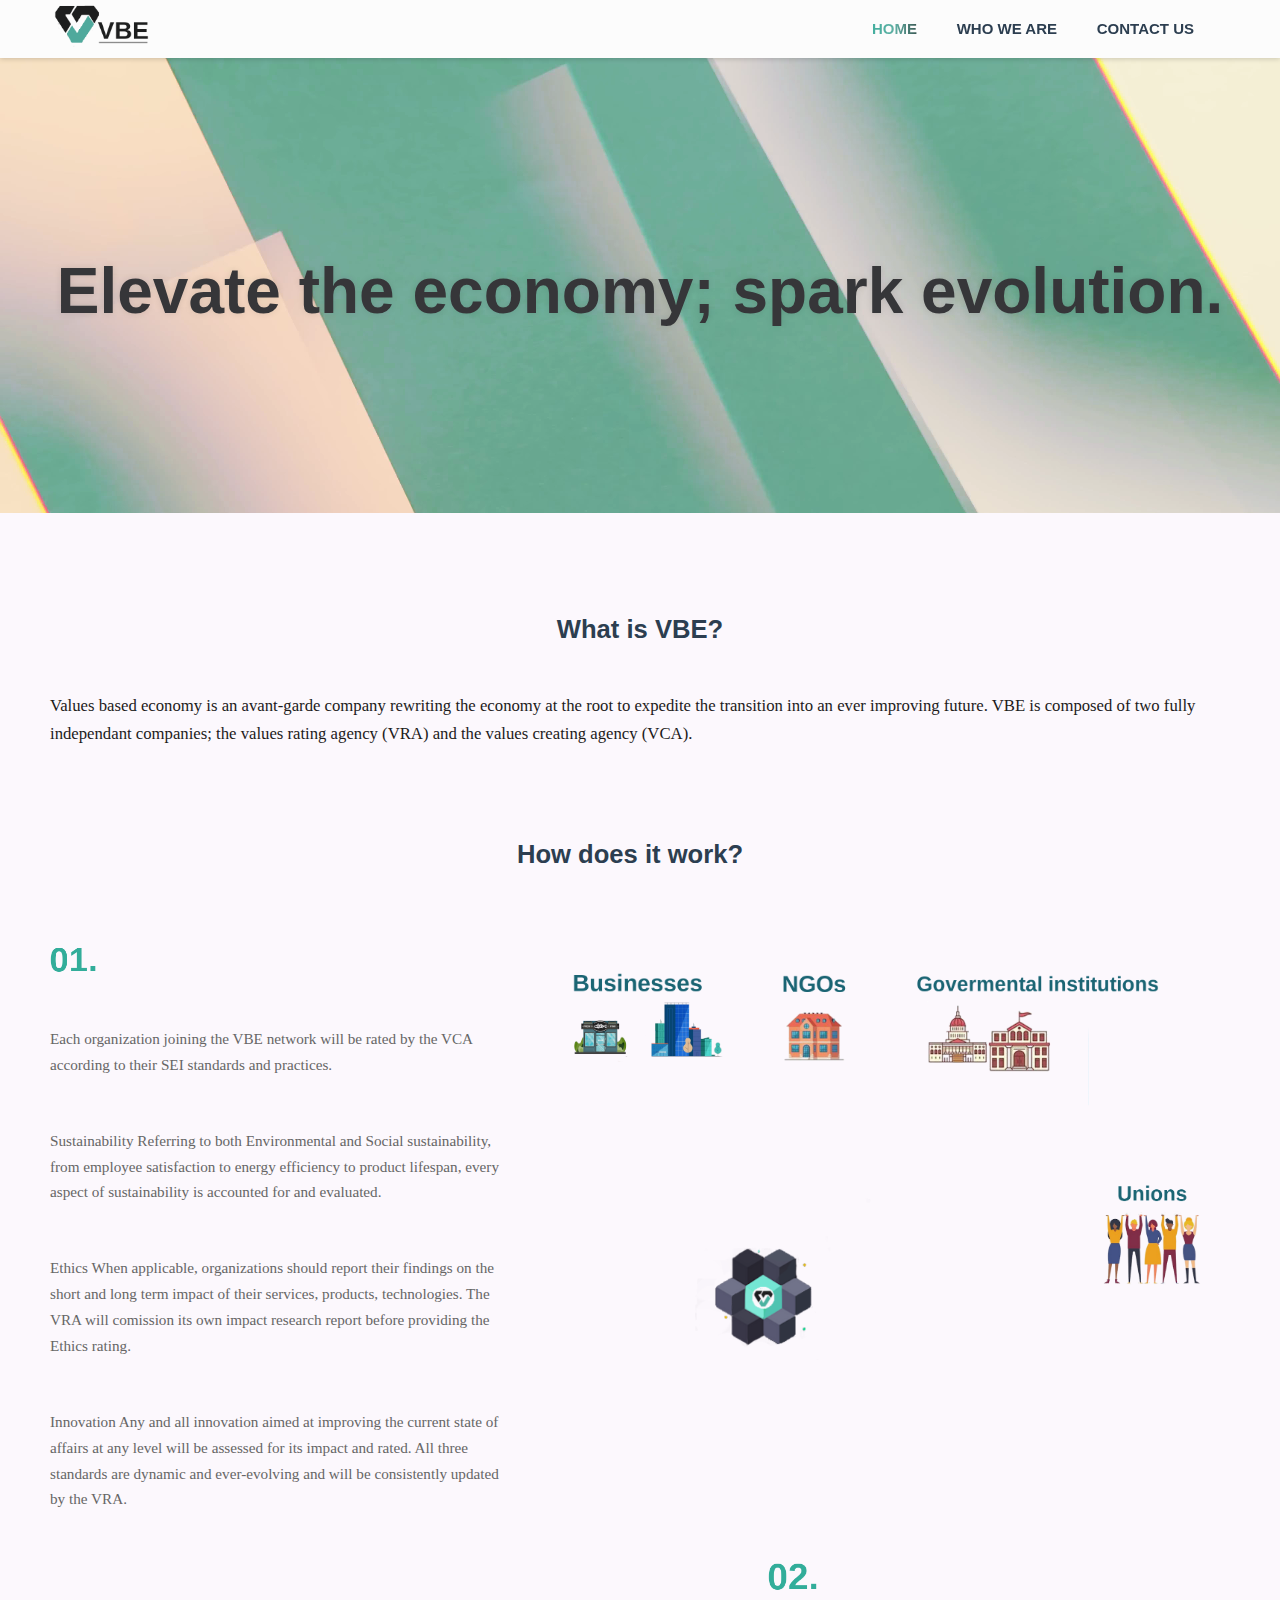
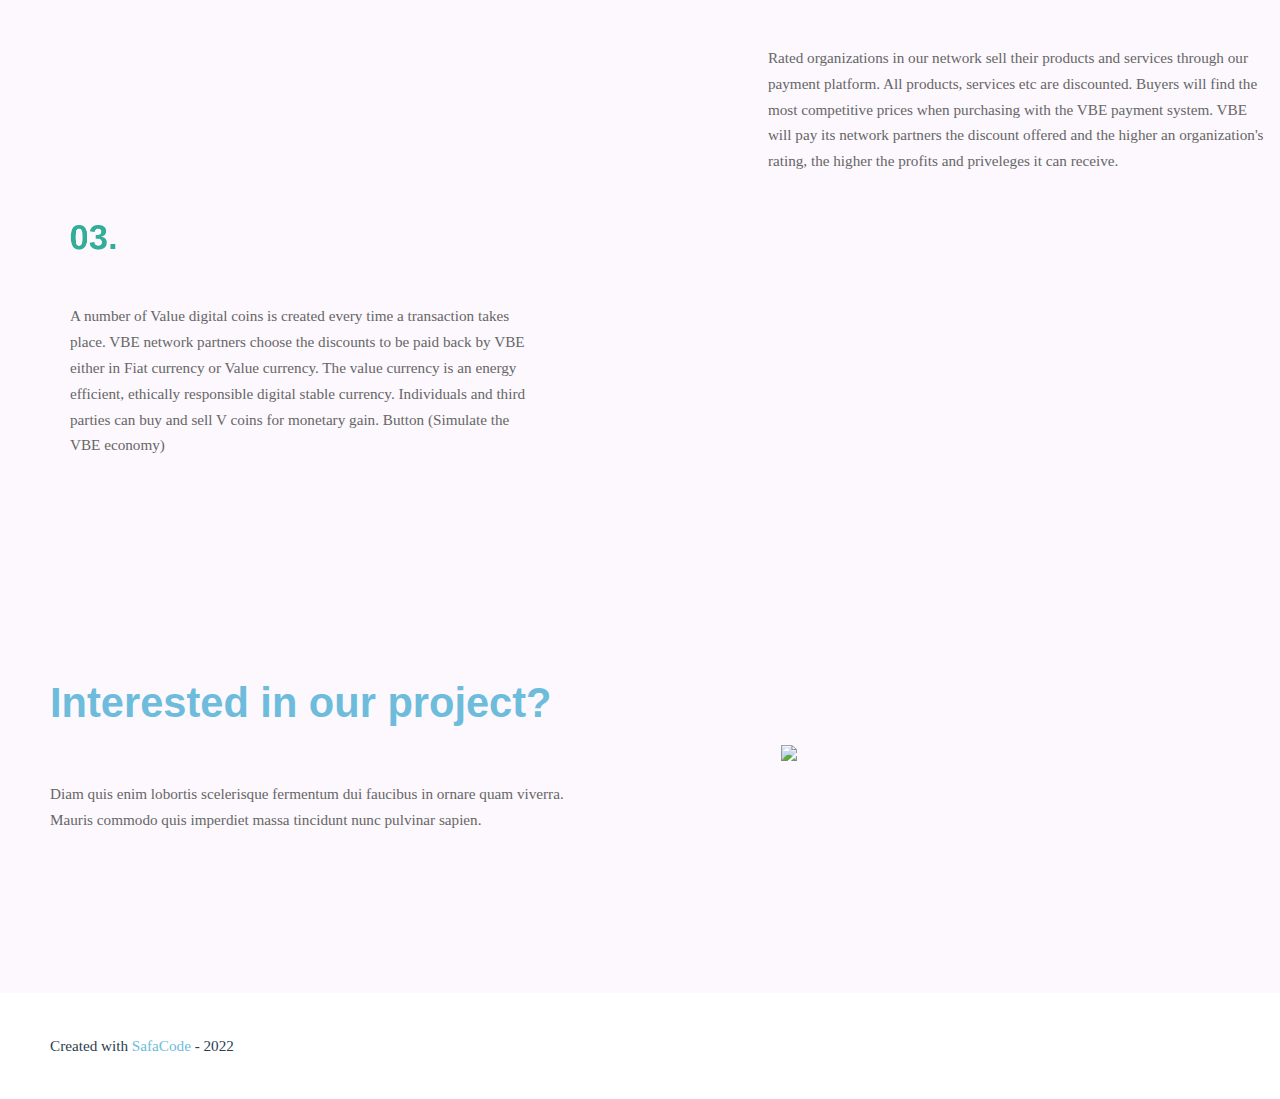
==== index.html @ 599db3ee "first commit" ====
<!doctype html>

<html lang="en">
<meta http-equiv="content-type" content="text/html;charset=UTF-8" /> 

<head>
    <title>VBE</title>
    <meta charset="utf-8" />
    <meta name="viewport" content="width=device-width,initial-scale=1.0,maximum-scale=1.0" />
    <link
        href="../fonts.googleapis.com/css5f4d.css?family=Open+Sans:300,300italic,600,600italic,700,700italic&amp;subset=latin,cyrillic,latin-ext"
        rel="stylesheet" type="text/css" />
    <link rel="stylesheet" href="designs/_shared/css/layout-shared3c54.css?v=2.0198"
        type="text/css" />
    <link rel="stylesheet" href="designs/breeze/css/layout3c54.css?v=2.0198"
        type="text/css" />
    <link rel="stylesheet" href="designs/breeze/css/editable3c54.css?v=2.0198"
        type="text/css" />
    <link href="" rel="shortcut icon">
    <link href="" rel="apple-touch-icon">
    <script src="../ajax.googleapis.com/ajax/libs/jquery/2.2.4/jquery.min.js"></script>
    <script
        src="libs/js/responsivevideos/jquery.responsivevideos3c54.js?v=2.0198"></script>
    <link
        href="../fonts.googleapis.com/css3bbc.css?family=Merriweather:300,300italic,700,700italic|Raleway:500,700,700italic&amp;subset=latin,latin-ext,cyrillic,hebrew"
        rel="stylesheet" type="text/css" />
    <style class="customizer">
        #top,
        #submenu li:hover>a,
        #submenu li.selected>a {
            background-color: #fcfcfc
        }

        #title .mz_wysiwyg {
            color: #2c3e50
        }

        #menu>ul>li>a,
        #submenu li:hover>a,
        #submenu li.selected>a,
        #toptext .mz_wysiwyg * {
            color: #2c3e50
        }

        #menu>ul>li>a:hover,
        #menu>ul>li.selected>a {
            background: linear-gradient(to right, #33AE9B 0%, #60b0a4 50%, #222323 100%);
            -webkit-background-clip: text;
            -webkit-text-fill-color: transparent;

        }

        #submenubox {
            background-color: #6dbcdb
        }

        #submenu a {
            color: #fefefe
        }

        #top {
            border-color: #fcfcfc
        }

        #languages li>a {
            color: #2c3e50
        }

        #languages li.selected>a,
        #languages li>a:hover {
            background-color: #6dbcdb
        }

        #languages li.selected>a,
        #languages li>a:hover {
            color: #ffffff
        }

        a,
        .mz_editable a {
            color: #6dbcdb
        }

        a:hover,
        .mz_editable a:hover {
            color: #fc4349
        }

        .moze-form .moze-formbutton,
        .moze-button,
        .moze-button-large {
            background-color: #fc4349
        }

        .moze-button-large.btn-alt-light {
            border-color: #fc4349
        }

        .moze-button-large.btn-white,
        .moze-button.btn-alt,
        .moze-button-large.btn-alt {
            color: #fc4349
        }

        .moze-form .moze-formbutton:hover,
        .moze-button:hover,
        .moze-button-large:hover {
            background-color: #2c3e50
        }

        .moze-button-large.btn-alt-light:hover {
            border-color: #2c3e50
        }

        .moze-button-large.btn-white:hover,
        .moze-button.btn-alt:hover,
        .moze-button-large.btn-alt:hover {
            color: #2c3e50
        }

        #bigbar-colorizer {
            background-color: hsla(197, 66%, 14%, 0.76)
        }

        .bigbar-h1 .mz_wysiwyg,
        .bigbar-h2 .mz_wysiwyg {
            color: #ffffff
        }

        .mz_editable h1,
        .mz_editable h1.moze-megatitle,
        .mz_editable h1 a {
            color: #6dbcdb
        }

        .mz_editable h2,
        .sidebox h2 {
            color: #2c3e50
        }

        .mz_editable h3 {
            color: #2c3e50
        }

        .section-bg-1 {
            background-color: #f6f7f9
        }

        .section-bg-2 {
            background-color: #6dbcdb
        }

        .section-bg-3 {
            background-color: #2c3e50
        }

        body {
            background-color: #f5f6f7
        }

        #bottom .mz_wysiwyg {
            color: #2c3e50
        }

        #bottom a {
            color: #6dbcdb
        }

        #bottom .mz_social a {
            fill: #6dbcdb
        }

        #bottom a:hover {
            color: #fc4349
        }
    </style>
    <style class="customizer-fonts">
        body,
        .mz_editable {
            font-family: Merriweather, Georgia, serif;
            font-weight: 300;
            font-size: calc(16px * 0.95);
        }

        #title .mz_wysiwyg {
            font-family: Raleway, Arial, Helvetica, sans-serif;
            font-weight: 700;
            letter-spacing: 0;
        }

        .mz_editable h1,
        .mz_editable h1.moze-megatitle {
            font-family: Raleway, Arial, Helvetica, sans-serif;
            font-weight: 700;
            letter-spacing: 0;
        }

        .mz_editable h2,
        .sidebox h2 {
            font-family: Raleway, Arial, Helvetica, sans-serif;
            font-weight: 700;
            letter-spacing: 0;
        }

        #sidebar h2 {
            font-family: Raleway, Arial, Helvetica, sans-serif;
            font-weight: 700;
            letter-spacing: 0;
        }

        .mz_editable h3 {
            font-family: Raleway, Arial, Helvetica, sans-serif;
            font-weight: 700;
            letter-spacing: 0;
        }

        .bigbar-h1 .mz_wysiwyg {
            font-family: Raleway, Arial, Helvetica, sans-serif;
            font-weight: 700;
            letter-spacing: 0;
            font-style: normal;
        }

        @media screen and (max-width: 750px) {
            .bigbar-h1 .mz_wysiwyg {
                font-family: Raleway, Arial, Helvetica, sans-serif;
                font-weight: 700;
                letter-spacing: 0;
                font-style: normal;
            }
        }

        @media screen and (max-width: 600px) {
            .bigbar-h1 .mz_wysiwyg {
                font-family: Raleway, Arial, Helvetica, sans-serif;
                font-weight: 700;
                letter-spacing: 0;
                font-style: normal;
            }
        }

        .bigbar-h2 .mz_wysiwyg {
            font-family: Merriweather, Georgia, serif;
            font-weight: 300;
            font-size: calc(1.25rem * 0.95);
        }

        .moze-form input,
        .moze-form select,
        .moze-form textarea {
            font-family: Merriweather, Georgia, serif;
            font-weight: 300;
        }

        .moze-button,
        .moze-button-large,
        .moze-form .moze-formbutton {
            font-family: Raleway, Arial, Helvetica, sans-serif;
            font-weight: 500;
            text-transform: uppercase;
            letter-spacing: 0.03em;
        }

        .mz_editable .moze-blockquote {
            font-family: Merriweather, Georgia, serif;
            font-style: italic;
        }

        .mz_editable .moze-code {
            font-family: 'Courier New', Courier, monospace;
        }

        #menu ul li a {
            font-family: Raleway, Arial, Helvetica, sans-serif;
            font-weight: 500;
        }

        #menu>ul>li>a {
            font-family: Raleway, Arial, Helvetica, sans-serif;
            font-weight: 700;
            text-transform: uppercase;
            letter-spacing: 0;
        }

        #languages li>a {
            font-family: Raleway, Arial, Helvetica, sans-serif;
            font-weight: 500;
            letter-spacing: 0.03em;
        }

        #footmenu a {
            font-family: Raleway, Arial, Helvetica, sans-serif;
            font-weight: 500;
            text-transform: uppercase;
            letter-spacing: 0.03em;
        }
    </style>
    <style>
        html,body {
        margin:0;
        padding:0;
        overflow-x:hidden;
        }
        #myVideo{
            position: absolute;
            top: 0;
            left:0;
            overflow: hidden;
            display: flex;
            width:100%;
        }
        p::after{
        content: "\a";
        white-space: pre;
        }
        p::before{
            content: "\a";
            white-space: pre;
        }
    </style>
</head>

<body class="header-menu-end footer-classic" lang="en">
    <div id="wrap">
        <header id="top" class="resize-logo sticky scrolled-deep">
            <div id="header">
                <div id="languages">
                </div>
                <div id="header-main">
                    <div id="title">
                        <a href="index.html">
                            <div class="mz_component mz_wysiwyg mz_editable">
                                <div class="moze-wysiwyg-editor">
                                    <img src="images/logo4v3.png">
                                </div>
                            </div>
                        </a>
                    </div>
                    <div id="toptext" style="display: none">
                        <div class="mz_component mz_wysiwyg mz_editable">
                            <div class="moze-wysiwyg-editor">
                            </div>
                        </div>
                    </div>
                    <nav class="mz_component mz_menu" id="menu">
                        <ul>
                            <li class="selected"><a href="index.html">Home</a>
                            </li>
                            <li><a href="who-we-are/index.html">Who we are</a>
                            </li>
                            <li><a href="contact-us/index.html">Contact Us</a>
                            </li>
                        </ul>
                    </nav>
                </div>
            </div>
        </header>
        <div id="bigbar" class="over-bigbar">
            <div class="mz_component mz_banner">
                <video id="myVideo" loop autoplay mute>
                    <source src="images/intro.mp4" type="video/mp4"> 
                    <source src="images/intro.webm" type="video/webm"> 
                </video>
            </div>
            <div id="bigbar-colorizer" style="background:transparent;"></div>
            <div id="bigbar-container" style="padding-left: 0px;padding-right: 0px;">
                <div class='bigbar-overlay-container ' style="padding-left: 0px;padding-right: 0px;">
                    <div id="bigbar-overlay" style="padding-left: 0px;padding-right: 0px;">
                        <div class="bigbar-h1">
                            <div class="mz_component mz_wysiwyg mz_editable">
                                <div class="moze-wysiwyg-editor" style="color: #363639;font-size: 4.0rem;position: relative;top: 45px;">
                                  Elevate the economy; spark evolution.
                                </div>
                            </div>
                        </div>
                    </div>
                </div>
            </div>
        </div>

        <div class="mz_component mz_grid" data-cid="74212139" data-pid="9734166">
            <div class="section section-customizable section-bg-none section-text-color-none section-height-m section-width-l"
                data-row-id="8958551" data-row-slice="text" data-row-slice-variant="text-1x1" style="padding-bottom: 5px;position: relative;">
                <div class="container">
                    <div class="gridrow section-content" >
                        <div class="column-12-12">
                            <div class="mz_component mz_wysiwyg mz_editable">
                                <div class="moze-wysiwyg-editor"> 
                                    <h2  style="text-align:center;">What is VBE?</h2>
                                    <p style="font-size: 1.1em;font-weight: 500;color: #1c1b1b;">Values based economy is an avant-garde company rewriting the economy at the root to expedite the transition into an ever improving future.
                                    VBE is composed of two fully independant companies; the values rating agency (VRA) and the values creating agency (VCA).</p>
                                </div>     
                            </div>
                        </div>
                    </div>
                </div>
            </div>

            <div class="section section-customizable section-bg-none section-text-color-none section-height-m section-width-l"
                data-row-id="8958552" data-row-slice="text" data-row-slice-variant="text-1x1" style="position: relative;padding-top: 0px;">
                <div class="container">
                    <div class="gridrow section-content">
                        <div class="gridrow center-horizontally">
                            <div class="column-12-12" style="padding:25px;">
                                <div class="mz_component mz_wysiwyg mz_editable" >
                                    <div class="moze-wysiwyg-editor"> 
                                        <h2 style="text-align:center;">How does it work?</h2>
                                    </div>     
                                </div>
                            </div>
                            <div class="gridrow section-content" style="padding: 40px;">
                                <div class="column-5-12">
                                    <div class="mz_component mz_wysiwyg mz_editable">
                                        <div class="moze-wysiwyg-editor">
                                            <h2><img src="images/step1.png" style="width: 10%;"></h2>
                                            <p>
                                                Each organization joining the VBE network will be rated by the VCA according to their SEI standards and practices.
                                            </p>
                                            <p>
                                                Sustainability
                                                Referring to both Environmental and Social sustainability, from employee satisfaction to energy efficiency to product lifespan, every aspect of sustainability is accounted for and evaluated.
                                            </p>
                                            <p> 
                                                Ethics
                                                When applicable, organizations should report their findings on the short and long term impact of their services, products, technologies.
                                                The VRA will comission its own impact research report before providing the Ethics rating.
                                            </p>
                                            <p>
                                                Innovation
                                                Any and all innovation aimed at improving the current state of affairs at any level will be assessed for its impact and rated.
                                                All three standards are dynamic and ever-evolving and will be consistently updated by the VRA.
                                            </p>
                                        </div>
                                    </div>
                                </div>
                                <div class="column-7-12">
                                    <img src="images/RatingAccountabilityStandard8.png" style="width:100%;"></img>
                                </div>
                            </div>
                            <div class="gridrow section-content">
                                <div class="column-7-12">
                                    <div class="mz_component mz_wysiwyg mz_editable">
                                        <div class="moze-wysiwyg-editor">
                                            <img src="" style="width: 161%;position: relative;top: -195px;left: -83px;"></img>
                                        </div>
                                    </div>
                                </div>
                                <div class="column-5-12">
                                    <div class="mz_component mz_wysiwyg mz_editable">
                                        <div class="moze-wysiwyg-editor">
                                            <h2><img src="images/step2.png" style="width: 10%;"></h2>
                                            <p>Rated organizations in our network sell their products and services through our payment platform.
                                                All products, services etc are discounted. Buyers will find the most competitive prices when purchasing with the VBE payment system.
                                                VBE will pay its network partners the discount offered and the higher an organization's rating, the higher the profits and priveleges it can receive.</p>
                                        </div>
                                    </div>
                                </div>
                            </div>  
                            <div class="gridrow section-content" style="padding: 40px;">
                                <div class="column-5-12">
                                    <div class="mz_component mz_wysiwyg mz_editable">
                                        <div class="moze-wysiwyg-editor">
                                            <h2><img src="images/step3.png" style="width: 10%;"></h2>
                                            <p>A number of Value digital coins is created every time a transaction takes place.
                                                VBE network partners choose the discounts to be paid back by VBE either in Fiat currency or Value currency.
                                                The value currency is an energy efficient, ethically responsible digital stable currency. Individuals and third parties can buy and sell V coins for monetary gain.
                                                Button (Simulate the VBE economy)</p>
                                        </div>
                                    </div>
                                </div>
                                <div class="column-7-12">
                                    <img src="" style="width: 161%;position: relative;top: -195px;left: -83px;"></img>
                                </div>
                            </div>                      
                        </div>
                </div>
            </div>
            <div class="section section-customizable section-image section-bg-none section-text-color-none section-height-m section-width-l"
                data-row-id="8958597" data-row-slice="image" data-row-slice-variant="image-right-narrow">
                <div class="container">
                    <div class="gridrow center-horizontally">
                        <div class="column-7-12">
                            <div class="mz_component mz_wysiwyg mz_editable">
                                <div class="moze-wysiwyg-editor">
                                    <h1>Interested in our project?<br></h1>
                                    <p>Diam quis enim lobortis scelerisque fermentum dui faucibus in ornare quam
                                        viverra.<br>Mauris commodo quis imperdiet massa tincidunt nunc pulvinar sapien.
                                    </p>
                                </div>
                            </div>
                        </div>
                        <div class="column-5-12">
                            <div class="mz_component mz_inlineimagebox" >
                                <img
                                    src="../site-1969129.mozfiles.com/files/1969129/inlinepicturesbox/medium/74212728-a449c71ec9de15556603c6738ce0753c.jpg">
                            </div>
                        </div>
                    </div>
                </div>
            </div>
        </div>
    </div>

    <footer id="bottom">
        <div id="footer">
            <div id="foottext">
                <div class="mz_component mz_wysiwyg mz_editable">
                    <div class="moze-wysiwyg-editor">
                        Created with <a href="https://www.safacode.com/" target="_blank" rel="nofollow"
                            rel="nofollow">SafaCode</a> - 2022
                    </div>
                </div>
            </div>
            <div id="social">

            </div>
        </div>
    </footer>

    <script>
        $(document).ready(function () {
            $(".mz_wysiwyg").responsiveVideos();
        });
    </script>
</body>
</html>
---- designs/_shared/css/layout-shared3c54.css ----
/*@import url("social-icons/style.css");*/



/********************************/
/* General */
/********************************/

body {
    /*-webkit-text-size-adjust: none;*/
    padding: 0px;
    margin: 0px;
}

/* Chrome-Only hack */
@supports (not (-webkit-hyphens:none)) and (not (-moz-appearance:none)) and (list-style-type:"*") {
    body {
        image-rendering: -webkit-optimize-contrast;
    }
}

body.mz_rtl {
    direction: rtl;
    unicode-bidi: embed;
}

iframe {
    max-width: 100%;
}

.clear {
    clear: both;
}

.cf:after {
    content: ' ';
    display: table;
    clear: both;
}

input.mz_notforhumans {
    position: absolute;
    display: block;
    width: 1px !important;
    height: 1px !important;
    padding: 0px !important;
    margin: 0px !important;
    border: none !important;
    background-color: rgba(255, 255, 255, 0);
    opacity: 0.01; /* for macos safari */
}

a.mz_notforhumans {
    position: absolute;
    bottom: 0px;
    display: block;
    width: 1px !important;
    height: 1px !important;
    padding: 0px !important;
    margin: 0px !important;
    border: none !important;
    overflow: hidden;
    color: rgba(0, 0, 0, 0);
}

.mz_notforhumans:focus {
    outline: 0;
}

img {
    border: none;
}

#title a {
    text-decoration: none;
}

/* to accommodate extra long words that break width */
.mz_editable h1 {
    word-wrap: break-word;
}

.mz_editable h1:first-child,
.mz_editable h2:first-child,
.mz_editable h3:first-child,
.mz_editable p {
    margin-top: 0;
}

/*.mz_editable h1:last-child,
.mz_editable h2:last-child,
.mz_editable h3:last-child,
.mz_editable p {
    margin-bottom: 0;
}*/


/********************************/
/* Formatting framework */
/********************************/

.mz_editable {
    line-height: 1.7;
}

.mz_editable b {
    font-weight: bold; /* override buggy Firefox behavior with invalid default styles for b */
}

.mz_editable p {
    margin-bottom: 1.6em;
}

.mz_editable p:last-child,
.mz_editable h1:last-child,
.mz_editable h2:last-child,
.mz_editable h3:last-child {
    margin-bottom: 0;
}

.mz_editable h1, .mz_editable h1.moze-megatitle {
    margin-bottom: 0.60em;
    margin-top: 0;
    line-height: 1.3;
}

.mz_editable p + h1 {
    margin-top: 0.80em;
}

.mz_editable h2, .sidebox h2 {
    margin-top: 0.85em;
    line-height: 1.3;
}

.mz_editable h2, .sidebox h2, .sidebox h2:last-child {
    margin-bottom: 0.65em;
}

.mz_editable h2:first-child, .sidebox h2 {
    margin-top: 0px;
}

.mz_editable h3 {
    line-height: 1.3;
}

.mz_editable .moze-tiny       { font-size: 0.80em; }
.mz_editable .moze-small      { font-size: 0.90em; }
.mz_editable .moze-normal     { font-size: 1.00em; }
.mz_editable .moze-large      { font-size: 1.10em; }
.mz_editable .moze-huge       { font-size: 1.22em; }
.mz_editable .moze-gigantic   { font-size: 1.36em; }

.mz_editable .moze-left    { text-align: left; }
.mz_editable .moze-center  { text-align: center; }
.mz_editable .moze-right   { text-align: right; }
.mz_editable .moze-justify { text-align: justify; }

.mz_editable .moze-secondary { font-size: 94%; }

/* blockquote */

.mz_editable .moze-blockquote.moze-tiny       { font-size: calc(0.80em*1.1); }
.mz_editable .moze-blockquote.moze-small      { font-size: calc(0.90em*1.1); }
.mz_editable .moze-blockquote.moze-normal     { font-size: calc(1.00em*1.1); }
.mz_editable .moze-blockquote.moze-large      { font-size: calc(1.10em*1.1); }
.mz_editable .moze-blockquote.moze-huge       { font-size: calc(1.22em*1.1); }
.mz_editable .moze-blockquote.moze-gigantic   { font-size: calc(1.36em*1.1); }

.mz_editable .moze-blockquote {
    font-style: italic;
    margin-bottom: 1.6em;
    display: block;
    padding: 0 2.2em 0 2.2em;
    position: relative;
    font-size: 1.1em;
}

.mz_editable .moze-blockquote:before {
    content: "\201C";
    position: absolute;
    top: 0;
    left: 0;
    font-size: 4em;
    line-height: 1;
    opacity: 0.5;
    top: -0.05em;
}


/* general text and form text */

.section-text-color-1 .mz_editable .moze-wysiwyg-editor,
.section-text-color-1 .mz_editable .moze-wysiwyg-editor h1,
.section-text-color-1 .mz_editable .moze-wysiwyg-editor h2,
.section-text-color-1 .mz_editable .moze-wysiwyg-editor h3,
.section-text-color-1 .moze-form * {
    color: #FFFFFF;
}

.design-inverted .section-text-color-1 .mz_editable .moze-wysiwyg-editor,
.design-inverted .section-text-color-1 .mz_editable .moze-wysiwyg-editor h1,
.design-inverted .section-text-color-1 .mz_editable .moze-wysiwyg-editor h2,
.design-inverted .section-text-color-1 .mz_editable .moze-wysiwyg-editor h3,
.design-inverted .section-text-color-1 .moze-form * {
    color: rgba(0, 0, 0, 0.75);
}

/* store items */

.section-text-color-1 .cat-thumb-title,
.section-text-color-1 .cat-thumb-price {
    color: #FFFFFF;
}

.design-inverted .section-text-color-1 .cat-thumb-title,
.design-inverted .section-text-color-1 .cat-thumb-price {
    color: rgba(0, 0, 0, 0.75);
}

/* links */

.section-text-color-1 .mz_editable .moze-wysiwyg-editor a {
    color: rgba(255, 255, 255, 0.6);
}

.design-inverted .section-text-color-1 .mz_editable .moze-wysiwyg-editor a {
    color: rgba(0, 0, 0, 0.5);
}

/* important text */

.mz_editable .moze-important {
    background-color: rgba(0, 0, 0, 0.07);
    color: rgba(0, 0, 0, 0.95);
}

.section-text-color-1 .mz_editable .moze-important,
.design-inverted .section:not(.section-text-color-1) .mz_editable .moze-important {
    background-color: rgba(255, 255, 255, 0.17);
    color: #FFFFFF;
}

/* secondary text */

.mz_editable .moze-secondary {
    color: rgba(0,0,0,0.4);
}

.section-text-color-1 .mz_editable .moze-secondary,
.design-inverted .section:not(.section-text-color-1) .mz_editable .moze-secondary {
    color: rgba(255, 255, 255, 0.7);
}

/* code - normal */

.mz_editable .moze-code {
    font-family: 'Courier New', Courier, monospace;
    line-height: 1.4;
    padding: 8px;
    display: block;
    background-color: rgba(0, 0, 0, 0.05);
    margin: 16px 0px 16px 0px;
    color: rgba(0, 0, 0, 0.5);
    border: 0px solid rgba(150, 150, 150, 0.1);
}

/* code - for dark background */

body:not(.design-inverted) .section-text-color-1 .mz_editable .moze-code,
.design-inverted .section:not(.section-text-color-1) .mz_editable .moze-code {
    background-color: rgba(255, 255, 255, 0.1);
    color: rgba(255, 255, 255, 0.7);
}

/* tables - normal */

.mz_editable table {
    border-spacing: 0px;
    /*border-collapse: collapse;*/
}

.mz_editable table td {
    padding: 9px;
    margin: 0px;
    border-bottom: 1px solid rgba(0, 0, 0, 0.1);
}

.mz_editable table .moze-th {
    background-color: rgba(0, 0, 0, 0.05);
}

/* tables - for dark background  */

body:not(.design-inverted) .section-text-color-1 .mz_editable table td,
.design-inverted .mz_editable table td {
    border-color: rgba(255, 255, 255, 0.1);
}

body:not(.design-inverted) .section-text-color-1 .mz_editable table .moze-th,
.design-inverted .mz_editable table .moze-th {
    background-color: rgba(255, 255, 255, 0.08);
}

/* forms - for dark background */

.section-text-color-1 .moze-form input,
.section-text-color-1 .moze-form textarea,
.section-text-color-1 .moze-form select {
    border: 0;
    background-color: rgba(255, 255, 255, 0.2);
}

.section-text-color-1 .moze-form option {
    color: #222222;
}

/* forms - for light background */

.design-inverted .section-text-color-1 .moze-form input,
.design-inverted .section-text-color-1 .moze-form textarea,
.design-inverted .section-text-color-1 .moze-form select {
    border: 0;
    background-color: rgba(0, 0, 0, 0.1);
}

.design-inverted .section-text-color-1 .moze-form option {
    color: rgba(0, 0, 0, 0.75);
}

/* buttons - for dark background */

.section-text-color-1 .mz_editable .moze-formbutton:not(.btn-alt),
.section-text-color-1 .mz_editable .moze-button:not(.btn-alt),
.section-text-color-1 .mz_editable .moze-button-large:not(.btn-alt),
.section-text-color-1 .mz_editable .moze-formbutton:not(.btn-alt):hover,
.section-text-color-1 .mz_editable .moze-button:not(.btn-alt):hover,
.section-text-color-1 .mz_editable .moze-button-large:not(.btn-alt):hover {
    background-color: #FFFFFF;
    color: #222222;
}

.section-text-color-1 .mz_editable .moze-button.btn-alt,
.section-text-color-1 .mz_editable .moze-button-large.btn-alt {
    color: #FFFFFF;
}

/* buttons - for light background */

.design-inverted .section-text-color-1 .mz_editable .moze-formbutton:not(.btn-alt),
.design-inverted .section-text-color-1 .mz_editable .moze-button:not(.btn-alt),
.design-inverted .section-text-color-1 .mz_editable .moze-button-large:not(.btn-alt),
.design-inverted .section-text-color-1 .mz_editable .moze-formbutton:not(.btn-alt):hover,
.design-inverted .section-text-color-1 .mz_editable .moze-button-large:not(.btn-alt):hover {
    background-color: rgba(0, 0, 0, 0.75);
    color: #FFFFFF;
}

.design-inverted .section-text-color-1 .mz_editable .moze-button.btn-alt,
.design-inverted .section-text-color-1 .mz_editable .moze-button-large.btn-alt {
    color: rgba(0, 0, 0, 0.75);
}

/* buttons - for both */

.section-text-color-1 .mz_editable .moze-formbutton:not(.btn-alt):hover,
.section-text-color-1 .mz_editable .moze-button:not(.btn-alt):hover,
.section-text-color-1 .mz_editable .moze-button-large:not(.btn-alt):hover {
    opacity: 0.8;
}

.section-text-color-1 .mz_editable .moze-button.btn-alt:hover,
.section-text-color-1 .mz_editable .moze-button-large.btn-alt:hover {
    opacity: 0.7;
}


/********************************/
/* Banner */
/********************************/

#bigbar.keep-aspect {
    -moz-box-sizing: border-box;
    box-sizing: border-box;
}

#bigbar .mz_banner {
    position: absolute;
    top: 0;
    right: 0;
    bottom: 0;
    left: 0;
}

.mz_banner .moze-banner {
    position: absolute !important;
    top: 0;
    right: 0;
    bottom: 0;
    left: 0;
}

.mz_banner .moze-banner {
    position: absolute !important;
    top: 0;
    right: 0;
    bottom: 0;
    left: 0;
}

.mz_banner .moze-banner-slide-left,
.mz_banner .moze-banner-slide-right
{
    background: rgba(0, 0, 0, 0.4) no-repeat center center;
    background-size: 25px;
    position: absolute;
    opacity: 0;
    top: 50%;
    width: 50px;
    height: 50px;
    margin-top: -25px;
    display: block;
    z-index: 50;
}

.mz_banner .moze-banner-slide-left {
    background-image: url("../../../libs/icons/icon-arrow-left-white.svg");
    left: 0;
}

.mz_banner .moze-banner-slide-right {
    background-image: url("../../../libs/icons/icon-arrow-right-white.svg");
    right: 0;
}

div:hover > .mz_banner .moze-banner-slide-right,
div:hover > .mz_banner .moze-banner-slide-left
{
    opacity: 1;
}

@media screen and (max-width: 600px) {
    div:hover > .mz_banner .moze-banner-slide-right,
    div:hover > .mz_banner .moze-banner-slide-left
    {
        opacity: 0;
    }
}

.bigbar-h1 {
    word-wrap: break-word;
}

.bigbar-h1 .mz_wysiwyg {
    margin: 0px;
    line-height: 1.3;
}

.bigbar-h2 .mz_wysiwyg {
    line-height: 1.5;
}

#bigbar-down {
    animation: jumpy 0.5s ease 1s infinite alternate;
    -webkit-animation: jumpy 0.5s ease 1s infinite alternate; /* Safari and Chrome */
}

.bigbar-overlay-buttons {
    text-align: center;
    left: 0;
    right: 0;
    padding-top: 40px;
    /*display: none;*/
}

/* if buttons are not part of central alignment layout,
do not center, otherwise always center */
.bigbar-overlay-container:not(.overlay-align-center) .bigbar-overlay-buttons {
    text-align: inherit;
}

.bigbar-overlay-container {
    position: relative;
    display: flex;
    flex-direction: column;
    /*min-height: 350px;*/
    justify-content: flex-end;
    align-items: flex-start;
    box-sizing: border-box;
}

@media screen and (max-width: 1200px) {
    .keep-aspect .bigbar-overlay-container {
        min-height: 370px !important;
    }
}

@media screen and (min-width: 1800px) {
    .keep-aspect .bigbar-overlay-container {
        min-height: 580px !important;
    }
}

[class*="overlay-align-"] {
    padding: 40px;
    max-width: 80%;
}

.overlay-align-center {
    align-items: center;
    justify-content: center;
    margin: 0 auto;
}

.overlay-align-center .bigbar-h1 .mz_wysiwyg,
.overlay-align-center .bigbar-h2 .mz_wysiwyg {
    text-align: center;
    float: none;
}

.overlay-align-center .bigbar-h1,
.overlay-align-center .bigbar-h2 {
    float: none;
}

.overlay-align-left {
    justify-content: flex-end;
    align-items: flex-start !important;
    max-width: 45%;
    text-align: left !important;
}

.bigbar-overlay-container .overlay-align-left #bigbar-overlay {
    text-align: left;
    align-items: flex-start;
}

.overlay-align-right {
    justify-content: flex-end;
    align-items: flex-start;
    max-width: 45%;
    left: auto;
    float: right;
}

#bigbar-container:after, #bigbar:after {
    content: " ";
    display: table;
    clear: both;
}

.overlay-align-right #bigbar-overlay {
    text-align: left;
}


#bigbar-overlay {
    padding: 25px;
    box-sizing: border-box;
}

.bigbar-h1 .mz_wysiwyg {
    margin-bottom: 0.2em;
}

@media screen and (max-width: 1200px) {

    .overlay-align-left, .overlay-align-right {
        max-width: 50%;
    }

}

@media screen and (max-width: 1024px) {

    [class*="overlay-align-"] {
        justify-content: flex-end;
    }

    .overlay-align-left, .overlay-align-right {
        max-width: 60%;
    }

}

@media screen and (min-width: 751px) {

    .bigbar-overlay-container.overlay-with-buttons {
        padding: 50px;
        justify-content: center;
    }

}

@media screen and (max-width: 750px) {

    [class*="overlay-align-"] {
        padding: 20px;
    }

    .bigbar-overlay-container {
        min-height: auto !important;
    }

    .bigbar-overlay-container.overlay-with-buttons {
        padding: 20px;
    }

    .bigbar-overlay-buttons {
        padding-top: 20px;
    }

    .overlay-align-center {
        max-width: none;
    }

    .overlay-align-left, .overlay-align-right {
        max-width: 70%;
    }

    #bigbar-overlay {
        margin-top: 230px !important;
        padding: 20px;
    }

}

@media screen and (max-width: 500px) {

    .overlay-align-center, .overlay-align-left, .overlay-align-right {
        max-width: none;
    }

}


@keyframes jumpy {
    from {
        background-position: center 0px;
    }
    to {
        background-position: center 10px;
    }
}
@-webkit-keyframes jumpy { /* Safari and Chrome */
    from {
        background-position: center 0px;
    }
    to {
        background-position: center 10px;
    }
}


/********************************/
/* Header, title, toptext, languages */
/********************************/

.design-boxed #wrap {
    margin: 0 auto;
    max-width: 1260px;
}

#header, #bottom, #bigbar-container, #menu-container, #submenu {
    margin: 0 auto;
    clear: both;
    padding: 20px 40px;
}

#bottom {
    padding: 40px;
}

#header {
    transition: padding 0.1s;
}

#header:after {
    content: ' ';
    display: table;
    clear: both;
}

#bigbar-container, #submenu {
    padding-top: 0px;
    padding-bottom: 0px;
}

#submenu > ul {
    margin-left: -14px;
    margin-right: -14px;
}

.container, #header, #bottom, #bigbar-container, #menu-container, #submenu {
    max-width: 1260px;
    box-sizing: border-box;
}

.design-boxed #bottom {
    box-sizing: content-box;
}

[class*="header-menu-"].design-boxed #header, .design-boxed #submenu {
    box-sizing: content-box;
}

#title, #toptext {
    clear: both;
    text-align: center;
}

#title .mz_wysiwyg, #toptext .mz_wysiwyg {
    margin: 0 auto;
    display: inline-block;
}

#title .moze-wysiwyg-editor {
    min-height: 30px;
    min-width: 1em;
}

/* Toptext */

#toptext .mz_wysiwyg {
    margin: 11px 0px;
}

#toptext .mz_wysiwyg a {
    opacity: 0.65;
}

/* Languages */

#languages {
    float: right;
}

.mz_rtl #languages {
    float: left;
}

#languages {
    margin-left: 35px;
}

.mz_rtl #languages {
    margin-left: 0;
    margin-right: 35px;
}

#languages ul {
    list-style: none outside none;
    padding: 0px;
    margin: 0px;
}

.mz_rtl #languages ul {

}

#languages li {
    display: inline-block;
    line-height: 1;
    margin: 0px;
    padding: 0px;
    text-align: center;
}

/* Header */

#header::after {
    content: " ";
    clear: both;
    display: table;
}

#top, #bottom {
    /* necessary for backend to position editing button, but cannot use .backend to avoid override */
    position: relative;
}

.transparentnavi #wrap {
    position: relative;
}

.transparentnavi #top {
    position: absolute;
    left: 0;
    right: 0;
    z-index: 1;
    background-color: transparent;
    border: 0;
}

.transparentnavi #top:not(.sticky).section-text-color-1 #menu > ul > li > a,
.transparentnavi #top:not(.sticky).section-text-color-1 #menu > ul > li > a:hover,
.transparentnavi #top:not(.sticky).section-text-color-1 #menu > ul > li.selected > a,
.transparentnavi #top:not(.sticky).section-text-color-1 #languages li > a,
.transparentnavi #top:not(.sticky).section-text-color-1 .mz_wysiwyg {
    color: #FFFFFF;
    background-color: transparent;
}

.transparentnavi #top:not(.sticky).section-text-color-1 #menu > ul > li > a:hover,
.transparentnavi #top:not(.sticky).section-text-color-1 #menu > ul > li.selected > a,
.transparentnavi #top:not(.sticky).section-text-color-1 #languages li.selected > a,
.transparentnavi #top:not(.sticky).section-text-color-1 #languages li > a:hover {
    color: rgba(255, 255, 255, 0.8);
    background-color: transparent;
}

/* Switchable menu layouts for the top of the page */

@media screen and (min-width: 751px) and (min-height:501px) {

    #header-main {
        min-height: 74px;
    }

    #top.sticky #header-main {
        min-height: auto;
    }

    [class*="header-menu-"] #header {
        display: flex;
        position: relative;
        flex-wrap: wrap-reverse;
        align-items: center;
        justify-content: flex-end;
        align-content: end;
    }

    [class*="header-menu-"] #header-main {
        display: flex;
        flex-wrap: wrap;
        align-items: center;
        justify-content: space-between;
        flex: 1 1 auto;
    }

    .header-menu-center #header-main {
        flex: 1 1 100%;
        justify-content: center;
    }

    .header-menu-begin #header-main,
    .header-menu-down #header-main {
        justify-content: flex-start;
    }

    .header-menu-corner #header-main {
        max-width: 66.6%;
        flex-wrap: nowrap;
    }

    .header-menu-corner #header {
        justify-content: space-between;
    }

    .header-menu-corner #title {
        order: 2;
        margin-left: 0;
        margin-right: 0;
    }

    .header-menu-corner #menu,
    .header-menu-corner #title {
        width: 50%;
    }



    .header-menu-corner #menu > ul {
        text-align: initial;
    }

    [class*="header-menu-"] #languages {
        order: 2;
        flex: 0 1 auto;
    }

    .header-menu-begin #languages,
    .header-menu-end #languages {
        margin: 0;
        margin-left: 2rem;
    }

    .mz_rtl.header-menu-begin #languages,
    .mz_rtl.header-menu-end #languages {
        margin: 0;
        margin-right: 2rem;
    }

    .header-menu-center #languages {
        margin: 0;
    }

    .header-menu-down #languages,
    .header-menu-begin .menu-wrapped #languages,
    .header-menu-end .menu-wrapped #languages  {
        position: absolute;
        right: 40px;
        top: 0px;
        margin-top: 20px;
    }

    .header-menu-center #toptext,
    .header-menu-begin #toptext,
    .header-menu-end #toptext,
    .header-menu-corner #toptext {
        display: none;
    }

    .mz_rtl.header-menu-down #languages,
    .mz_rtl.header-menu-begin .menu-wrapped #languages,
    .mz_rtl.header-menu-end .menu-wrapped #languages  {
        right: auto;
        left: 40px;
    }

    [class*="header-menu-"]:not(.mz_rtl):not(.header-menu-center):not(.header-menu-corner) #title {
        margin-right: 2.6rem;
    }

    [class*="header-menu-"].mz_rtl:not(.header-menu-center):not(.header-menu-corner) #title {
        margin-left: 2.6rem;
    }

    .header-menu-center #title {
        margin-left: 0;
        margin-right: 0;
        flex: 1 1 100%;
        text-align: center;
    }

    .header-menu-center #title .mz_wysiwyg {
        display: inline-block;
    }

    /*
    .header-menu-down #title,
    .header-menu-begin .menu-wrapped #title,
    .header-menu-end .menu-wrapped #title {
        -margin-top: 0px;
    }
    */

    .header-menu-center #toptext {
        text-align: center;
    }

    .header-menu-begin #menu,
    .header-menu-end #menu {
        flex: 1 1 auto;
    }

    .header-menu-center #menu,
    .header-menu-down #menu {
        flex: 1 1 100%;
    }

    .header-menu-center #menu {
        display: flex;
        justify-content: center;
    }

    .header-menu-end #menu > ul {
        text-align: right
    }

    .mz_rtl.header-menu-end #menu > ul {
        text-align: left
    }

    .header-menu-begin #menu > ul,
    .header-menu-down #menu > ul,
    .header-menu-end .menu-wrapped #menu > ul {
        text-align: left;
    }

    .mz_rtl.header-menu-begin #menu > ul,
    .mz_rtl.header-menu-down #menu > ul,
    .mz_rtl.header-menu-end .menu-wrapped #menu > ul {
        text-align: right;
    }

}

/* fixed menu for top */

@media screen and (min-width: 751px) and (min-height:501px) {

    body:not(.mobile-header) #top.sticky:not(.legacy-sticky-menu),
    body:not(.mobile-header) #top.sticky.legacy-sticky-menu #menu {
        left: 0;
        right: 0;
        top: 0;
        bottom: auto !important;
        position: fixed !important;
        z-index: 51;
        box-shadow: 0px 1px 5px rgba(0,0,0,0.17);
        -webkit-backface-visibility: hidden;   /* fix for Chrome scrolling bug */
    }

    #mz_customizer[style*="block"] ~ #top.sticky:not(.legacy-sticky-menu),
    #mz_customizer[style*="block"] ~ #top.sticky.legacy-sticky-menu #menu,
    #mz_customizer[style*="block"] ~ div #top.sticky:not(.legacy-sticky-menu),
    #mz_customizer[style*="block"] ~ div #top.sticky.legacy-sticky-menu #menu {
        left: 200px !important;
    }

    body.backend:not(.mobile-header) #top.sticky:not(.legacy-sticky-menu),
    body.backend:not(.mobile-header) #top.sticky.legacy-sticky-menu #menu {
        left: 95px !important;
    }

    body:not(.mobile-header) #top.sticky.legacy-sticky-menu #menu {
        margin-top: 0;
    }

    #top.sticky.is-semifat #languages,
    #top.sticky.is-fat #languages,
    #top.sticky.is-fat #title,
    #top.sticky.is-fat #toptext,
    #top.sticky.has-menubox #header,
    #top.sticky.is-fat #bigbar-overlay .bigbar-h1 {
        display: none;
    }

    #top.scrolled-deep:not(.legacy-sticky-menu) #header {
        padding-top: 0px;
        padding-bottom: 0px;
        /*transition: padding 0.3s;*/
    }

    #top.scrolled-deep.resize-logo:not(.legacy-sticky-menu) #title .mz_wysiwyg img {
        max-height: 50px;
        width: auto !important;
    }

    #top.scrolled-deep #title {
        display: flex;
        align-items: center;
        min-height: 40px;
    }

}

@media screen and (max-width: 750px), screen and (max-height:500px) {

    #languages, .mz_rtl #languages {
        float: none;
        text-align: center;
        margin: 0 !important;
        padding: 0 !important;
    }

    #languages ul, .mz_rtl #languages ul {
        margin-left: 0 !important;
        margin-right: 0 !important;
        margin-top: 5px !important;
        margin-bottom: 25px !important;
    }

}



/********************************/
/* Menu Bones */
/********************************/

/* All levels */

.mz_menu ul {
    list-style: none;
    padding: 0;
    margin: 0;
}

.mz_menu ul:after {
    content: "";
    clear: both;
    display: block;
}

#menu ul li {
    display: block;
    float: left;
    text-align: center;
    line-height: 1;
}

.mz_rtl #menu ul li {
    float: right;
}

/* Top level */

#menu > ul > li,
.mz_rtl #menu > ul > li {
    position: relative;
    display: inline-block;
    float: none;
}

#menu > ul > li > a {
    display: inline-block;
}

/* Popup mechanism */

#menu ul ul {
    display: none;
    z-index: 500;
}

#menu ul li:hover > ul {
    display: block;
}

/* Lower levels */

#menu ul ul li a {
    display: block;
}

#menu ul ul {
    position: absolute;
    top: 100%;
    min-width: 150px;
}

#menu ul ul li {
    float: none;
    position: relative;
    margin: 0px;
    white-space: nowrap;
    text-align: left;
}

.mz_rtl #menu ul ul li {
    float: none;
    text-align: right;
}

#menu ul ul ul {
    position: absolute;
    left: 100%;
    top:0;
}

.mz_rtl #menu ul ul ul {
    left: auto;
    right: 100%;
}

/* menu definitions for mobile phones */

@media screen and (max-width: 750px), screen and (max-height:500px) {

    #menu > ul > li {
        display: inline-block !important;
        float: none !important;
    }

    #menu {
        width: auto;
        text-align: center;
    }

    .mobile-header #menu {
        text-align: center;
    }

    #menu-placeholder {
        display: none;
    }

}



/********************************/
/* Menu Design & Burger Menu */
/********************************/

#menu {
    line-height: 1;
    clear: both;
}

#menu > ul {
    text-align: center;
}

#menu:after {
    content: ' ';
    display: table;
    clear: both;
}

#menu-container {
    padding-top: 0px;
    padding-bottom: 0px;
}

.mobile-menu-closer {
    display: none !important;
}

#menu-opener,
#languages-opener,
.mobile-menu-arrow {
    display: none;
}

@media screen and (max-width: 750px), screen and (max-height:500px) {

    .mobile-header #menu-container {
        padding: 0;
    }

    .mobile-header #languages ul li {
        text-align: right;
        display: block;
    }
    
    .mobile-header.mz_rtl #languages ul li {
        text-align: left;
    }            
    
    .mobile-header #languages ul li > a {
        font-size: 16px;
    }
    
    #languages ul li.mobile-menu-closer a {
        text-align: right;
    }
    
    .mz_rtl #languages ul li.mobile-menu-closer a {
        text-align: left;
    }            
    
    .mobile-menu-opener {
        width: 55px;
        height: 55px;
        cursor: pointer;
    }

    .mobile-menu-opener svg * {
        transition: fill 0.5s ease;
    }

    #mobile-menu-bar {
        display: none;
        /*background-color: none;
        left: 0px;
        right: 0px;
        width: auto;
        height: 0;
        z-index: 51;
        position: fixed;
        transition: background-color 0.5s ease;*/
    }

    #menu-opener {
        z-index: 52;
        order: 0;
    }    
    
    #languages-opener { 
        z-index: 53;
        order: 2;
    }
    
    #menu-opener,
    #languages-opener {
        display: block;
    }

    .mobile-menu-closer {
        display: block !important;
    }

    .mobile-menu-opener img,
    .mobile-menu-opener svg {
        width: 55px;
        height: 55px;
        padding: 16px;
        box-sizing: border-box;
    }

    .mobile-menu-closer img,
    .mobile-menu-closer svg {
        width: 23px;
        height: 23px;
        box-sizing: border-box;
    }

    .mobile-menu-closer a {    
        padding-top: 0 !important;
        padding-bottom: 0 !important;
        cursor: pointer;
    }
    
    #menu > ul > li > a {
        position: relative;
    }     
    
    .mobile-menu-arrow {
        position: absolute;
        top: 0;
        right: 0;
        bottom: 0;
        width: 55px;
    }

    .mobile-menu-arrow img, .mobile-menu-arrow svg {
        position: absolute;
        top: 0;
        right: 0;
        max-width: 100%;
        max-height: 100%;
        padding: 14px;
        box-sizing: border-box;
    }
    
    .mz_rtl .mobile-menu-arrow, 
    .mz_rtl .mobile-menu-arrow img, 
    .mz_rtl .mobile-menu-arrow svg {
        left: 0;
        right: auto;
    }

    .mobile-header #menu,
    .mobile-header #languages,
    .mobile-header #submenu > ul {
        display: none;
        position: fixed;
        float: none;
        top: 0;
        bottom: 0;
        z-index: 155; /* even over gui */
        width: 100%;
        overflow-y: auto;
    }

    .mobile-header #menu,
    .mobile-header #languages {
        max-width: 420px;
        padding: 0px !important;
        margin: 0px !important;
        box-shadow: 0px 0px 6px 0 rgba(0, 0, 0, 0.3);
    }

    .mobile-header #submenu > ul {
        text-align: left;
        left: 0;
        right: 0;
        box-sizing: border-box;
    }

    .mz_rtl.mobile-header #submenu > ul {
        text-align: right;
    }

    .mobile-header #menu,
    .mobile-header #languages {
        border: none;
        transition: 0.2s;
    }

    .mobile-header:not(.mz_rtl) #menu,
    .mobile-header.mz_rtl #languages {
        left: -300px;
    }

    .mobile-header.mz_rtl #menu,
    .mobile-header:not(.mz_rtl) #languages {
        right: -300px;
    }

    .mobile-header:not(.mz_rtl) #menu.visible,
    .mobile-header.mz_rtl #languages.visible
     {
        left: 0px;
    }

    .mobile-header.mz_rtl #menu.visible,
    .mobile-header:not(.mz_rtl) #languages.visible
     {
        right: 0px;
    }

    .mobile-header #menu ul ul {
        padding: 0 !important;
        margin: 0 !important;
        background-color: transparent;
        position: static;
        display: none;
        box-shadow: none;
    }
    
    .mobile-menu-arrow.unfold {
        display: block;
    }
    
    .mobile-menu-arrow.fold {
        display: none;
    }

    .mobile-header #menu > ul,
    .mobile-header #languages ul,
    .mobile-header #submenu > ul {
        margin: 0;
        padding: 15px;
    }
    
    .mobile-header #menu > ul,
    .mobile-header #languages ul {
        display: block !important;
    }

    .mobile-header #menu > ul > li > a,
    .mobile-header #languages ul li > a,
    .mobile-header #submenu > ul > li > a {
        border: none;
        padding: 15px !important;    
    } 

    .mobile-header #menu ul {
        border: none;
        border-radius: 0;
    }

    .mobile-header #menu ul li {
        display: block;
        float: none;
        text-align: left;
        border: none;
        padding: 0;
        margin: 0;
    }
    
    .mobile-header.mz_rtl #menu ul li {
        text-align: right;
    }    

    .mobile-header #menu ul li a,
    .mobile-header #languages ul li > a,
    .mobile-header #submenu ul li a {
        margin: 0px !important;
        display: block !important;
        border-radius: 0 !important;
        text-shadow: none;
        transition: none;
        letter-spacing: normal;
        line-height: 1.3;    
        border: none;
    }

    .mobile-header #menu > ul > li > a:hover, 
    .mobile-header #menu > ul > li.selected > a,
    .mobile-header #menu ul ul li:hover a, 
    .mobile-header #menu ul ul li.selected a,
    .mobile-header #menu ul ul li:hover, 
    .mobile-header #menu ul ul li.selected,
    .mobile-header #languages li.selected > a,
    .mobile-header #languages li > a:hover,
    .mobile-header #submenu ul li a:hover
     {
        border: none;
        background: none;
        box-shadow: none;
        text-shadow: none;
        border-radius: 0;
    }

    .mobile-header #menu ul li:hover > ul {
        animation: none;
        display: none;
    }

    .mobile-header li.expanded .mobile-menu-arrow.unfold {
        display: none;
    }

    .mobile-header li.expanded .mobile-menu-arrow.fold {
        display: block;
    }

    .mobile-header #menu ul li.expanded ul,
    .mobile-header #submenu ul li.expanded ul {
        display: block;
    }

    .mobile-header #menu ul ul li a,
    .mobile-header #submenu ul ul li a {
        padding: 7px 15px 7px 45px !important;
        text-transform: none;
    }

    .mobile-header #menu ul ul li a {
        background: none;
    }

    .mobile-header.mz_rtl #menu ul ul li a { 
        padding-left: 15px !important;
        padding-right: 45px !important;
    }

    .mobile-header #menu ul ul ul li a {
        padding-left: 65px !important;
    }
    
    .mobile-header.mz_rtl #menu ul ul ul li a {
        padding-left: 15px !important;
        padding-right: 65px !important;
    }    

    .mobile-header #menu > ul > li::after {
        content: "";
    }

    .mobile-header #menu > ul > li {
        display: block !important;
    }

    .mobile-header #menu > ul > li > ul {
        padding-bottom: 10px !important;
    }

}



/********************************/
/* Submenu */
/********************************/

body:not(.header-menu-down):not(.header-menu-begin) #submenu,
body.mobile-header #submenu {
    text-align: center;
}

#submenu ul {
    padding-top: 15px;
    padding-bottom: 15px;
}

#submenu a {
    text-decoration: none;
    display: inline-block;
    padding: 10px;
    margin-left: 4px;
    margin-right: 4px;
}

#submenu ul li {
    float: none;
    display: inline;
}

#submenu ul ul {
    display: none;
}

#submenu ul + ul {
    padding-top: 0;
}

#submenu ul + ul a {
    font-size: 0.85em;
}

body:not(.mobile-header) #submenu li.selected ul {
    display: block;
}

#submenu-opener {
    border: 1px solid transparent;
    display: none;
    margin: 20px;
    position: relative;
    cursor: pointer;
}

#submenu-opener span {
    display: block;
    padding: 10px;
    padding-right: 48px;
}

#submenu-opener img,
#submenu-opener svg {
    width: 48px;
    padding: 10px;
    position: absolute;
    top: 0;
    right: 0;
    bottom: 0;
    box-sizing: border-box;
    max-width: 100%;
    max-height: 100%;
}

@media screen and (max-width: 750px), screen and (max-height:500px) {

    #submenu ul li {
        display: block;
    }

    #submenu ul li a {
        display: block;
        position: relative;
    }

    #submenu-opener {
        display: inline-block;
    }

}


/********************************/
/* Outer grid and document widths */
/********************************/

.design-width-narrow .container,
.design-width-narrow #header,
.design-width-narrow #bottom,
.design-width-narrow #submenu,
.design-width-narrow #menu-container {
    max-width: 1140px;
}

.design-width-narrow.design-boxed #wrap {
    max-width: 1140px;
}

.section {
    clear: both;
}

.section.section-banner .container {
    padding-bottom: 0px;
}

.container {
    margin: 0 auto;
    padding: 40px;
}

/*.design-boxed .container {
    padding: 32px 40px;
}

.section:first-child .container {
    padding-top: 40px;
}

.section:last-child .container {
    padding-bottom: 40px;
}*/

.section.section-backend-bottom .container {
    padding-top: 0px !important;
    padding-bottom: 40px;
}

/* Height */

.section-height-s {

}

.section-height-m  {
    padding-top: 60px;
    padding-bottom: 60px;
}

.section-height-l {
    padding-top: 160px;
    padding-bottom: 160px;
}

.section-height-xl {
    padding-top: 260px;
    padding-bottom: 260px;
}

.section-height-m .gridrow.section-header {
    padding-bottom: 40px;
}

.section-height-m .gridrow.section-footer {
    padding-top: 40px;
}

.section-height-l .gridrow.section-header {
    padding-bottom: 60px;
}

.section-height-l .gridrow.section-footer {
    padding-top: 60px;
}

.section-height-xl .gridrow.section-header {
    padding-bottom: 80px;
}

.section-height-xl .gridrow.section-footer {
    padding-top: 80px;
}

/* Width */

.section-width-s:not(.section-bigimg) .container {
    max-width: 800px;
}

.section-width-m:not(.section-bigimg) .container {
    max-width: 1000px;
}

.design-boxed .section-width-s.section-bigimg.section-nobox .container {
    max-width: 1100px;
}

.design-boxed .section-width-m.section-bigimg.section-nobox .container {
    max-width: 1100px;
}

.design-boxed .section-width-l.section-bigimg.section-nobox .container {
    max-width: 1200px;
}

.section-width-l .container {

}

@media screen and (max-width: 750px) {

    /* Height */

    .section-height-s {

    }

    .section-height-m {
        padding-top: 25px;
        padding-bottom: 25px;
    }

    .section-height-l {
        padding-top: 50px;
        padding-bottom: 50px;
    }

    .section-height-xl {
        padding-top: 75px;
        padding-bottom: 75px;
    }

    .section-height-m .gridrow.section-header {
        padding-bottom: 25px;
    }

    .section-height-m .gridrow.section-footer {
        padding-top: 25px;
    }

    .section-height-l .gridrow.section-header {
        padding-bottom: 50px;
    }

    .section-height-l .gridrow.section-footer {
        padding-top: 50px;
    }

    .section-height-xl .gridrow.section-header {
        padding-bottom: 75px;
    }

    .section-height-xl .gridrow.section-footer {
        padding-top: 75px;
    }


}

/* Image banner section */

.section-bigimg {
    z-index: 0;
    position: relative;
}

.section-bigimg.section-width-s .textbox {
    max-width: 35%;
}

.section-bigimg.section-width-m .textbox {
    max-width: 50%;
}

.section-bigimg.section-width-l .textbox {
    max-width: 70%;
}


.section-bigimg.section-width-s.section-align-center .textbox {
    max-width: 50%;
}

.section-bigimg.section-width-m.section-align-center .textbox {
    max-width: 70%;
}

.section-bigimg.section-width-l.section-align-center .textbox {
    max-width: 90%;
}


.section-bigimg .container {
    display: flex;
}

.section-align-left .container {
    justify-content: flex-start;
}

.section-align-right .container {
    justify-content: flex-end;
}

.section-align-center .container {
    justify-content: center;
}

.section-bigimg-colorizer {
    display: none;
}



.section-bigimg-container,
.section-bigimg-colorizer {
    position: absolute;
    top: 0;
    left: 0;
    right: 0;
    bottom: 0;
    z-index: -1;
}

.section-bigimg-container {
    background: url('') no-repeat center center;
    background-size: cover;
}

.section-bigimg-fixed {
    background-attachment: fixed;
}

/* ios only */
@supports (-webkit-touch-callout: none) {
   .section-bigimg-fixed {
       background-attachment: initial;
   }
}

.textbox {
    padding: 1.7rem 0;
    box-sizing: border-box;
    min-width: 300px;
}

[class*="section-bg-"].textbox {
    padding: 2.1rem;
}

.section-text-transparent .textbox {
    background-color: transparent;
    padding: 0;
}

.section-text-transparent .section-bigimg-colorizer {
    display: block;
}

.section-align-center .textbox {
    text-align: center
}

@media screen and (max-width: 750px) {

    .section-bigimg.section-width-s .textbox,
    .section-bigimg.section-width-s.section-align-center .textbox {
        max-width: 70%;
    }

    .section-bigimg.section-width-m .textbox,
    .section-bigimg.section-width-l .textbox,
    .section-bigimg.section-width-m.section-align-center .textbox,
    .section-bigimg.section-width-l.section-align-center .textbox {
        max-width: 100%;
    }

    .section-bigimg:not(.section-align-center) {
        padding-bottom: 0;
        padding-top: 290px;
    }

}

@media screen and (max-width: 600px) {

    .section-bigimg.section-width-s .textbox,
    .section-bigimg.section-width-m .textbox,
    .section-bigimg.section-width-l .textbox,
    .section-bigimg.section-width-s.section-align-center .textbox,
    .section-bigimg.section-width-m.section-align-center .textbox,
    .section-bigimg.section-width-l.section-align-center .textbox {
        max-width: 100%;
    }

}

/* Images */

.section-image .mz_component img {
    max-width: 100%;
    width: 100%;
}

/* Video */

figure.mz_inlinevideobox {
    width: 100%;
    position: relative;
    padding-bottom: 56.3%;
    height: 0;
    margin: 0;
}

figure.mz_inlinevideobox iframe {
    position: absolute;
    top: 0;
    left: 0;
    width: 100%;
    height: 100%;
}

/* Section catalog */

.gridrow.center-horizontally {
    display: flex;
    align-items: center;
    flex-wrap: wrap;
}

/* Extra spacing between image and text when side by side */

@media screen and (min-width: 751px) {

    .gridrow.center-horizontally > div:first-child > div,
    .mz_rtl .gridrow.center-horizontally > div:last-child > div {
        margin-left: 0;
        margin-right: 20px;
    }

    .gridrow.center-horizontally > div:last-child > div,
    .mz_rtl .gridrow.center-horizontally > div:first-child > div {
        margin-left: 20px;
        margin-right: 0;
    }

}

/* Menu section */

.section-menu .gridrow .gridrow [class^="column-"]:last-child {
    text-align: right;
}

.menu-columns-2 {
    column-count: 2;
    column-width: 300px;
    column-gap: 80px;
}

.tablerow {
    margin-bottom: 30px;
    display: inline-block;
    width: 100%;
}

.tablerow > div {
    display: flex;
    justify-content: space-between;
}

.tablerow:last-child {
    margin-bottom: 0;
}

.tablecell {
    width: calc(90%*0.75);
    break-inside: avoid;
    box-sizing: border-box;
}

.tablecell + .tablecell {
    width: calc(90%*0.25);
    text-align: right;
}

.mz_rtl .tablecell + .tablecell {
    text-align: left;
}

.section-menu-ratio-1-1 .tablecell {
    width: calc(90%*0.5);
}

.section-menu-ratio-1-1 .tablecell + .tablecell {
    width: calc(90%*0.5);
}

.section-menu-ratio-2-1 .tablecell {
    width: calc(90%*0.66);
}

.section-menu-ratio-2-1 .tablecell + .tablecell {
    width: calc(90%*0.33);
}

.section-menu-ratio-3-1 .tablecell {
    width: calc(90%*0.75);
}

.section-menu-ratio-3-1 .tablecell + .tablecell {
    width: calc(90%*0.25);
}

.section-menu-ratio-4-1 .tablecell {
    width: calc(90%*0.80);
}

.section-menu-ratio-4-1 .tablecell + .tablecell {
    width: calc(90%*0.20);
}


/* Colors */

.section-bg-none {
    background-color: #FCF8FD;
}

.section-bg-1 {
    background-color: #F6F7F9;
}

.section-bg-2 {
    background-color: #447CE4;
}

.section-bg-3 {
    background-color: #333333;
}


/*.spacing-ex #bottom,
.spacing-ex #header,
.spacing-ex #bigbar-container,
.spacing-ex #menu-container,
.spacing-ex #submenu > ul {
    padding: 24px 48px;
}

.spacing-ex .container,
.spacing-ex #header,
.spacing-ex #bottom,
.spacing-ex #bigbar-container,
.spacing-ex #menu-container,
.spacing-ex #submenu > ul {
    max-width: 1244px;
}

.spacing-ex .design-boxed #wrap {
    max-width: 1244px;
}

*/

/*.spacing-ex .container {
    margin: 0 auto;
    padding: 24px 40px;
}

.spacing-ex .section:first-child .container {
    padding-top: 40px;
}

.spacing-ex .section:last-child .container {
    padding-bottom: 40px;
}

.spacing-ex .section.section-backend-bottom .container {
    padding-top: 0px !important;
    padding-bottom: 40px;
}

.spacing-ex [class^="column-"] {
    padding: 20px;
}

.spacing-ex .gridrow {
    margin: -20px;
}*/


/********************************/
/* Inner grid */
/********************************/

[class^="column-"] {
    float: left;
    -moz-box-sizing: border-box;
    box-sizing: border-box;
    padding: 20px;
}

[class^="column-"] .mz_wysiwyg {
  overflow-wrap: break-word;
}

.mz_rtl [class^="column-"] {
    float: right;
}

.column-1-12 {
    width: 8.3%;
}

.column-2-12 {
    width: 16.6%;
}

.column-1-4,
.column-3-12 {
    width: 25%;
}

.column-1-3,
.column-4-12 {
    width: 33.3%;
}

.column-5-12 {
    width: 41.6%;
}

.column-1-2,
.column-6-12 {
    width: 50%;
}

.column-7-12 {
    width: 58.3%;
}

.column-2-3,
.column-8-12 {
    width: 66.6%;
}

.column-9-12 {
    width: 75%;
}

.column-10-12 {
    width: 83.3%;
}

.column-11-12 {
    width: 91.6%;
}

.column-1,
.column-12-12 {
    width: 100%;
}

.gridrow {
    clear: both;
    margin: -20px;
}

.gridrow:after, .textbox:after {
    visibility: hidden;
    display: block;
    font-size: 0;
    content: " ";
    clear: both;
    height: 0;
}


/********************************/
/* Sidebar */
/********************************/

.mainblock {
    flex-grow: 1;
    box-sizing: border-box;
    order: 0;
}

.sidebar-reverse .mainblock {
    order: 1;
}

.sidebar-none .mainblock {
    width: 100% !important;
}

.sidebar-none #sidebar {
    display: none;
}

#sidebar-wrap {
    position: relative;
    display: flex;
    justify-content: space-between;
}

#sidebar {
    width: 29%;
    min-width: 250px;
    padding: 0 0 0 40px;
    box-sizing: border-box;
    order: 1;
    flex-shrink: 0;
}

.mz_rtl #sidebar-wrap {
    flex-direction: row-reverse;
}

.sidebar-reverse #sidebar {
    padding: 0 40px 0 0;
}

.sidebar-reverse #sidebar {
    order: 0;
}

.design-width-narrow #sidebar {
    width: 31%;
}

#sidebar .sidebox {
    margin-bottom: 25px;
}

#sidebar .sidebox:last-child {
    margin-bottom: 0px;
}


/********************************/
/* Footer at the page bottom */
/********************************/

/* Bottom */

#bottom {
    display: flex;
    flex-wrap: wrap;
    /*align-items: center;*/
    justify-content: space-between;
    flex-direction: column;
    text-align: center;
    line-height: 1.6;
}

#footmenu {
    margin-bottom: 1.5em;
}

#footmenu ul li {
    display: inline-block;
    margin: 0.3em 1.5em 0.3em 0;
}

.mz_rtl #footmenu ul li {
    margin: 0.3em 0 0.3em 1.5em;
}

body:not(.mz_rtl) #footmenu ul li:last-child {
    margin-right: 0;
}

.mz_rtl #footmenu ul li:last-child {
    margin-left: 0;
}

#footer {
    display: flex;
    align-items: center;
    flex-direction: column;
}

#social {
    margin-top: 1.5em;
}



@media screen and (min-width: 751px) and (min-height:501px) {

    [class*=footer-menu-] #bottom,
    .footer-classic #bottom {
        flex-direction: row;
        text-align: left;
    }

    [class*=footer-menu-].mz_rtl #bottom,
    .footer-classic.mz_rtl #bottom {
        text-align: right;
    }

    /* Classic */

    .footer-classic #footmenu {
        flex: 1 1 100%;
    }

    .footer-classic #footer {
        flex-direction: row;
        align-items: flex-end;
        width: 100%;
    }

    .footer-classic #foottext {
        flex: 1 1 30%;
    }

    .footer-classic #social {
        margin: 0 0 0 2em;
    }

    .mz_rtl.footer-classic #social {
        margin: 0 2em 0 0;
    }

    /* Menu begin */

    .footer-menu-begin #bottom {
        align-items: flex-start;
        justify-content: flex-end; /* in case no menu exists */        
    }

    .footer-menu-begin #footmenu {
        flex: 1 1 63%;
        margin: 0 3% 0 0;
    }

    .mz_rtl.footer-menu-begin #footmenu {
        margin: 0 0 0 3%;
    }

    .footer-menu-begin #footer {
        max-width: 33%;
        align-items: flex-end;
    }

    .footer-menu-begin #footer:first-child

    /* Menu end */

    .footer-menu-end #bottom {
        align-items: flex-start;
    }

    .footer-menu-end #footmenu {
        max-width: 63%;
        margin: 0 0 0 3%;
        order: 1;
    }

    .mz_rtl.footer-menu-end #footmenu {
        margin: 0 3% 0 0;
    }

    .footer-menu-end #footer {
        max-width: 33%;
        align-items: flex-start;
        order: 0;
    }

    .footer-menu-columns #footmenu ul {
        line-height: 1.3;
        display: flex;
        flex-direction: column;
        flex-wrap: wrap;
        max-height: 100px;
        align-content: flex-start;
    }

    .footer-menu-columns #footmenu ul li {
        display: inline-block;
        margin-right: 60px;
        margin-bottom: 0.5em;
    }

}


/********************************/
/* Social buttons at the bottom */
/********************************/

#social .twitter:hover {
    fill: #44CCF6;
}

#social .facebook:hover {
    fill: #3B5998;
}

#social .pinterest:hover {
    fill: #CB2027;
}

#social .linkedin:hover {
    fill: #0275B6;
}

#social .rss:hover {
    fill: #F88B02;
}

#social .draugiem:hover {
    fill: #E66B19;
}

#social .vk:hover {
    fill: #5A7CA0;
}

#social .instagram:hover {
    fill: #C82D94;
}

#social .youtube:hover {
    fill: #FF0000;
}

#footer .mz_social svg, #footer .mz_social a {
    display: inline-block;
    width: 2.0rem;
    height: 1.7rem;
}

#footer .mz_social a {
    padding: 4px;
}


/********************************/
/* Blog */
/********************************/


.mz_editable .moze-comment {
    margin: 2em 0;
}

.mz_editable .moze-comment div {
    margin-bottom: 5px;
}

.mz_editable .moze-comment div:last-child {
    margin-bottom: 0px;
}

.moze-post {
    margin-bottom: 45px;
}

.moze-post > h1:first-of-type,
.moze-post-container > h1:first-of-type {
    margin-bottom: 0em;
}

.mz_editable .moze-postdetails {
    margin-top: 0.2em;
    margin-bottom: 1.6em;
}

.mz_editable .moze-postdetails a {
    text-decoration: none;
}

.mz_editable .moze-postdetails,
.mz_editable .moze-postdetails a,
.mz_recentposts ul li span {
    color: rgba(0,0,0,0.35);
}

.design-inverted .mz_editable .moze-postdetails,
.design-inverted .mz_editable .moze-postdetails a,
.design-inverted .mz_recentposts ul li span {
    color: rgba(255, 255, 255, 0.5);
}

.mz_editable h2 span.moze-lighter {
    opacity: 0.7;
}

.mz_recentposts a {
    text-decoration: none;
    margin-bottom: 2px;
    display: inline-block;
}

.mz_recentposts ul {
    padding: 0;
    margin-bottom: 1.5em;
}

.mz_recentposts ul li {
    margin-bottom: 0.7em;
    line-height: 1.4;
}

.mz_recentposts ul li span {
    font-size: 0.90em;
}


/********************************/
/* Misc components */
/********************************/

.mz_editable hr.moze-more-divider {
    display: none;
}

.mz_editable .moze-strike {
    text-decoration: line-through;
}

.mz_editable iframe {
    border: none;
}

.moze-social {
    margin-bottom: 25px;
    margin-top: 15px;
}

.moze-social > span {
    vertical-align: middle;
}

.moze-maps, .moze-iframe, .moze-inserted-code, .moze-raw-script {
    max-width: 100%;
}

/* image */

.mz_editable img {
    display: block;
    max-width: 100%;
    box-sizing: border-box;
}

#footer .mz_editable img {
    display: inline-block;
}

/*#title .mz_editable img {
    display: inline-block;
}*/

.mz_editable td img {
    max-width: none;
}

/* buttons */

.moze-button,
.moze-button-large,
.moze-form .moze-formbutton {
    display: inline-block;
    text-decoration: none !important;
    -webkit-appearance: none;
    line-height: 1.5;
    border: none;
    font-weight: normal;
    text-align: center;
    box-sizing: border-box;
}

.moze-button {
    min-width: 6.5em;
    padding: 7px 14px;
}

.moze-button-large,
.moze-form .moze-formbutton {
    min-width: 9.7em;
    padding: 13px 21px;
}

.moze-form .moze-formbutton {
    margin: 16px 0px 20px 0px;
}

.moze-button.disabled,
.moze-button-large.disabled,
.moze-form .moze-formbutton.disabled {
    opacity: 0.7;
    cursor: default;
    pointer-events:none;
}

/* color: .moze-button-large.btn-white, .moze-button.btn-alt, .moze-button-large.btn-alt  */
/* border-color: .moze-button-large.btn-alt-light  */

.moze-button,
.moze-button-large,
.moze-button:hover,
.moze-button-large:hover,
.mz_editable .moze-button,
.mz_editable .moze-button-large,
.mz_editable .moze-button:hover,
.mz_editable .moze-button-large:hover,
.mz_editable .moze-button:not(.btn-alt) *,
.mz_editable .moze-button-large:not(.btn-alt) * {
    color: #FFFFFF;
    text-decoration: none;
}

.moze-button-large.btn-white,
.moze-button-large.btn-white:hover {
    background-color: #FFFFFF;
    background-image: none;
    border: none;
}

.moze-button-large.btn-white:hover {
    background-color: #F3F3F3;
}

.moze-button-large.btn-alt-white,
.moze-button-large.btn-alt-white:hover {
    border-color: #FFFFFF;
    color: #FFFFFF;
}

.moze-button-large.btn-alt-white:hover {
    opacity: 0.6;
}

.moze-button.btn-alt {
    padding-top: 5px;
    padding-bottom: 5px;
}

.moze-button-large.btn-alt,
.moze-button-large.btn-alt-white,
.moze-button-large.btn-alt-light {
    padding-top: 11px;
    padding-bottom: 11px;
}

.moze-button.btn-alt,
.moze-button-large.btn-alt,
.moze-button-large.btn-alt-white,
.moze-button-large.btn-alt-light {
    border-width: 2px;
    border-style: solid;
    background-color: transparent;
    background-image: none;
    box-shadow: none;
}

.moze-button.btn-alt:hover,
.moze-button-large.btn-alt:hover,
.moze-button-large.btn-alt-white:hover,
.moze-button-large.btn-alt-light:hover {
    background-color: transparent;
    background-image: none;
    box-shadow: none;
}


.mz_inlinebuttons {
    padding-top: 40px;
}

.gridrow.section-footer .mz_inlinebuttons {
    padding-top: 0;
}

/* covers all cases except mentioned below */
.bigbar-overlay-buttons .moze-button-large,
.mz_inlinebuttons .moze-button-large {
    margin-left: 5px;
    margin-right: 5px;
}

/* reset margins for left and right aligned layouts */
.bigbar-overlay-container:not(.overlay-align-center) .moze-button-large,
.section:not(.section-align-center) .mz_inlinebuttons .moze-button-large {
    margin-left: 0px;
    margin-right: 0px;
}

/* if more than 1 button */
.bigbar-overlay-buttons .moze-button-large:not(:last-child),
.mz_inlinebuttons .moze-button-large:not(:last-child) {
    margin-bottom: 10px;
}

/* if more than 1 button and left or right align */
.bigbar-overlay-container:not(.overlay-align-center) .bigbar-overlay-buttons .moze-button-large:not(:last-child),
.section:not(.section-align-center) .mz_inlinebuttons .moze-button-large:not(:last-child) {
    margin-left: 0px;
    margin-right: 10px;
}

.mz_rtl .bigbar-overlay-container:not(.overlay-align-center) .bigbar-overlay-buttons .moze-button-large:not(:last-child),
.mz_rtl .section:not(.section-align-center) .mz_inlinebuttons .moze-button-large:not(:last-child) {
    margin-right: 0;
    margin-left: 10px;
}

@media screen and (max-width: 750px) {
    .moze-button-large, .moze-form .moze-formbutton {
        min-width: 120px;
    }
}

/* fixes issue with google maps */

.mz_editable .moze-maps img {
    max-width: none;
    border: none;
    box-shadow: none;
}

/*.mz_editable div.ui-wrapper:first-child,*/
.mz_editable .moze-wysiwyg-editor > img:first-child {
    margin-top: 0 !important;
}

/*.mz_editable div.ui-wrapper:last-child,*/
.mz_editable .moze-wysiwyg-editor > img:last-child {
    margin-bottom: 0 !important;
}

.mz_editable .moze-img-right {
    float: right;
    margin: 20px 0px 20px 20px !important;
}

.mz_editable .moze-img-left {
    float: left;
    margin: 20px 20px 20px 0px !important;
}

.mz_editable .moze-img-center {
    display: block;
    margin: 20px auto !important;
}

/* always clear editable box */
.mz_editable div.moze-wysiwyg-editor::after {
    content: " ";
    clear: both;
    display: table;
}

@media screen and (max-width: 750px) {
    .mz_editable img, .mz_editable img.moze-img-right, .mz_editable img.moze-img-left {
        float: none;
        display: block;
        margin-left: auto;
        margin-right: auto;
    }
}

.mz_recentposts ul li {
    list-style: none;
}



/********************************/
/* Form */
/********************************/

.moze-form {
    margin: 19px 0px;
}

.moze-form input[type="text"],
.moze-form input[type="email"],
.moze-form select {
    width: 100%;
    min-width: 250px;
    /*max-width: 350px;*/
    box-sizing: border-box;
}

.moze-form textarea {
    width: 100%;
    min-width: 250px;
    /*max-width: 700px;*/
    height: 100px;
    box-sizing: border-box;
}

.moze-form label {
    display: inline-block;
    margin: 0px 0px 4px 0px;
}

.moze-form input:not([type="checkbox"]),
.moze-form select,
.moze-form textarea {
    padding: 10px;
    font-size: 16px;
    margin-bottom: 20px;
}

.moze-form .moze-checkbox {
    line-height: 1.5em;
    margin-bottom: 20px;
}

.mz_form.comment textarea {
    height: 130px;
}

.mz_form span {
    vertical-align: top;
}

@media screen and (max-width: 750px) {
    .moze-form input[type="text"],
    .moze-form input[type="email"],
    .moze-form select,
    .moze-form textarea  {
        width: 100%;
        max-width: none;
    }

}

.moze-form .moze-formerror {
    box-shadow: 0 0 0px 2px hsla(5, 100%, 58%, 0.7);
}


/********************************/
/* Checkout form */
/********************************/


#cat-order.moze-form input[type="text"],
#cat-order.moze-form input[type="email"],
#cat-order.moze-form select,
#cat-order.moze-form textarea {
    -moz-box-sizing: border-box;
    -webkit-box-sizing: border-box;
    box-sizing: border-box;
    width: 100%;
    height: 3.2em;
    max-width: none;
    min-width: auto;
    margin-bottom: 18px;
}

#cat-order.moze-form label.check input[type="checkbox"] {
    margin: 3px 0;
    position: absolute;
    left: 0;
}

.mz_rtl #cat-order.moze-form label.check input[type="checkbox"] {
    left: auto;
    right: 0;
}

#cat-order.moze-form label.check {
    margin-bottom: 16px;
    position: relative;
    width: 100%;
    padding-left: 20px;
}

.mz_rtl #cat-order.moze-form label.check {
    padding-left: 0;
    padding-right: 20px;
}

#cat-order.moze-form textarea {
    height: auto;
}

#cat-discount-success {
    visibility: hidden;
    display: inline-block;
    background: url(../../../libs/icons/icon-check-green.svg) no-repeat center center;
    width: 16px;
    background-size: cover;
    height: 16px;
    vertical-align: middle;
    margin: 0 5px;
}

#cat-discount.moze-form input {
    font-size: 1rem;
    padding: 0.6rem;
    margin: 0;
    box-sizing: border-box;
    width: 200px;
}

#cat-discount.moze-form {
    margin-top: 15px;
    position: relative;
}

#cat-discount.moze-form .moze-formbutton {
    width: auto;
    margin-left: 5px;
    cursor: pointer;
}

.mz_rtl #cat-discount.moze-form .moze-formbutton {
    margin-left: 0px;
    margin-right: 5px;
}

#cat-order.moze-form label {
    /*white-space: nowrap;
    text-overflow: ellipsis;*/
    overflow: hidden;
    max-width: 100%;
    width: 100%;
    margin-bottom: 0;
    line-height: 1.3;
}

label[for="std_addr_zip"] {
    white-space: nowrap;
    text-overflow: ellipsis;
}

#cat-order.moze-form h3 {
    margin-bottom: 1em;
}

#cat-loading-screen {
    position: fixed;
    top: 0;
    left: 0;
    right: 0;
    bottom: 0;
    z-index: 1;
    background: url(misc/spinner.gif) no-repeat #FFFFFF center center;
    display: none;
}

/*#cat-loading-screen.small {
    margin: auto auto;
    width: 120px;
    height: 120px;
    border-radius: 120px;
}*/

#cat-loading-screen div {
    bottom: 50%;
    position: absolute;
    padding-bottom: 80px;
    text-align: center;
    width: 100%;
}


/********************************/
/* Catalog */
/********************************/


/* catalog - cart */

.mz_catalogcart td {
    vertical-align: middle;
    padding: 10px 7px;
}

.mz_catalogcart td.name {
    width: 100%;
}

.mz_catalogcart td.qty {
    padding: 3px 0px;
    width: 5%;
}

.mz_catalogcart td.qty a {
    background: #EEEEEE url(icons/icon-delete-gray.svg) no-repeat center center;
    background-size: 10px;
    display: block;
    border-radius: 15px;
    width: 20px;
    height: 20px;
    padding-top: 0;
}

.mz_catalogcart td.qty div.delete {
    position: absolute;
    box-sizing: border-box;
    width: 20px;
    height: 100%;
    opacity: 1;
    right: -25px;
    display: flex;
    align-items: center;
}

.mz_rtl .mz_catalogcart td.qty div.delete {
    left: -25px;
    right: auto;
}

/*.mz_catalogcart .moze-form input[type="text"]:focus + div.delete,
.mobile-header .mz_catalogcart td.qty div.delete,
.mz_catalogcart tr:hover td.qty div.delete {
    opacity: 1;
}*/

.mz_catalogcart div.relative {
    position: relative;
    float: left;
}

.mz_rtl .mz_catalogcart div.relative {
    float: right;
}

.mz_catalogcart td.pic {
    width: 48px;
    padding: 0 6px 0 0;
}

.mz_rtl .mz_catalogcart td.pic {
    padding: 0 0 0 6px;
}

/*.mz_catalogcart td.cost {
    text-align: right;
    padding: 3px 0px;
    font-weight: bold;
}*/

.mz_catalogcart td span.cost {
    font-weight: bold;
}

/*.mz_catalogcart td.cost, */
.mz_catalogcart div.totalcost {
    white-space: nowrap;
}

/*.mz_rtl .mz_catalogcart td.cost {
    text-align: left;
}*/

.mz_catalogcart .summary {
    display: flex;
    justify-content: space-between;
    flex-wrap: wrap;
    margin-bottom: 20px;
}

.mz_catalogcart div.total {
    padding: 17px 10px 0px 0px;
}

.mz_rtl .mz_catalogcart div.total {
    padding: 17px 0px 0px 10px;
}

.mz_catalogcart div.totalcost {
    padding: 17px 0px 0px 0px;
    font-weight: bold;
    text-align: right;
}

.mz_rtl .mz_catalogcart div.totalcost {
    text-align: left;
}

.mz_catalogcart .moze-button-large {
    text-align: center;
    display: block !important;
}

.mz_catalogcart .moze-form input[type="text"] {
    width: 1.6em;
    padding: 5px 2px;
    margin-bottom: 0px;
    display: block;
    float: left;
    text-align: center;
    min-width: auto;
    max-width: none;
}

.mz_rtl .mz_catalogcart .moze-form input[type="text"] {
    float: right;
}

.mz_eurocalc .moze-form input[type="text"] {
   width: 20%;
   padding: 5px 2px;
   text-align: center;
   margin-bottom: 0px;
}

.mz_catalogcart .moze-form,
.mz_eurocalc .moze-form {
    padding: 0px;
    border: none;
    box-shadow: none;
    background: none;
}

.mz_catalogcart table {
    width: 100%;
}

/* catalog - cats */

.mz_catalogcategories ul {
    list-style: none;
    margin: 0;
    padding: 0;
    line-height: 1.3;
}

.mz_catalogcategories ul li a {
    margin-bottom: 0.5em;
    display: inline-block;
}

.mz_catalogcategories ul li ul li {
    margin-left: 1.5em;
    font-size: 0.95em;
}

.mz_catalogcategories ul li.selected {
    font-weight: 600;
}

/* catalog - general */

.mz_catalog .cat-thumb-pic {
    margin: 0.75em 0;
    padding-top: 80%;
    /*background: url(/backend/css/cat-default-product.png) no-repeat center center;
    background-size: contain;*/
    position: relative;
    overflow: hidden;
}

.mz_catalog .cat-thumb-pic img {
    max-height: 100%;
    max-width: 100%;
    min-width: 1px;
    min-height: 1px;
    width: auto;
    height: auto;
    position: absolute;
    top: -100%;
    bottom: -100%;
    left: -100%;
    right: -100%;
    margin: auto;
    transition: transform 0.3s;
}

.mz_catalog .cat-thumb-pic img:hover {
    transform: scale(1.05);
}

.mz_catalog.cat-images-square .cat-thumb-pic img,
.mz_catalog.cat-images-wide .cat-thumb-pic img,
.mz_catalog.cat-images-tall .cat-thumb-pic img {
    max-width: none;
    max-height: none;
}


.mz_catalog.cat-images-square .cat-thumb-pic,
.mz_catalog.cat-images-square .cat-more-item-images a.thumb {
    padding-top: 100%;
}

.mz_catalog.cat-images-square .cat-thumb-pic img {
    height: 100%;
}

.mz_catalog.cat-images-square .cat-thumb-pic img.portrait {
    height: auto;
    width: 100%;
}


.mz_catalog.cat-images-wide .cat-thumb-pic,
.mz_catalog.cat-images-wide .cat-more-item-images a.thumb {
    padding-top: 66%;
}

.mz_catalog.cat-images-wide .cat-thumb-pic img {
    width: 100%;
}

.mz_catalog.cat-images-wide .cat-thumb-pic img.wider {
    width: auto;
    height: 100%;
}


.mz_catalog.cat-images-tall .cat-thumb-pic,
.mz_catalog.cat-images-tall .cat-more-item-images a.thumb {
    padding-top: 150%;
}

.mz_catalog.cat-images-tall .cat-thumb-pic img {
    height: 100%;
}

.mz_catalog.cat-images-tall .cat-thumb-pic img.taller {
    height: auto;
    width: 100%;
}

.cat-grid {
    margin: -1.5%;
    display: flex;
    flex-wrap: wrap;
}

.cat-grid:after {
    visibility: hidden;
    display: block;
    font-size: 0;
    content: " ";
    clear: both;
    height: 0;
}

.cat-message {
    padding: 2em 1.5%;
    width: 100%;
}

/* 3 images - default */

.mz_catalog .cat-thumb {
    position: relative;
    width: 33.3%;
    box-sizing: border-box;
    padding: 1.5%;
    display: flex;
    flex-direction: column;
    justify-content: space-between;
}

.mz_catalog.cat-images-1 .cat-thumb {
    width: 100%;
    padding: 1.5%;

}


/* 2 images */

@media screen and (min-width: 481px) {

    .mz_catalog.cat-images-2 .cat-thumb {
        width: 50%;
        padding: 1.5%;
    }

}


/* 4 images */

@media screen and (min-width: 901px) {

    .mz_catalog.cat-images-4 .cat-thumb {
        width: 25%;
        padding: 1.5%;
    }

}


@media screen and (max-width: 900px) {

    .mz_catalog .cat-thumb {
        width: 33.3%;
        padding: 3%;
    }

}

@media screen and (max-width: 750px) {

    .mz_catalog .cat-thumb {
        width: 50%;
        padding: 3%;
    }

}

@media screen and (max-width: 480px) {

    .mz_catalog .cat-thumb {
        width: 100%;
        padding: 3%;
    }

}

.mz_catalog .cat-thumb-title {
    display: block;
    margin: 15px 15px 0px 15px;
    text-align: center;
}

.mz_catalog .cat-thumb-price {
    margin: 2px 15px 15px 15px;
    text-align: center;
}

.mz_catalog .moze-price {
    /*color: #CC0000;*/
    font-weight: 600;
}

.mz_catalog .cat-item-inventory {
    margin-bottom: 12px;
}

.mz_catalog .cat-item-inventory:before {
    content:"\A";
    width: 10px;
    height: 10px;
    border-radius: 50%;
    background: #4CB963;
    display: inline-block;
    margin-right: 0.5em;
}

.mz_rtl .mz_catalog .cat-item-inventory:before {
    margin-right: 0;
    margin-left: 0.5em;
}

.mz_catalog .cat-item-inventory.inventory-in-stock:before,
.mz_catalog .cat-item-inventory.inventory-in-stock-x:before {
    background: #4CB963;

}
.mz_catalog .cat-item-inventory.inventory-can-order:before {
    background: #F5C744;

}
.mz_catalog .cat-item-inventory.inventory-out-of-stock:before {
    background: #D7263D;
}

.mz_catalog .cat-item-buy .moze-price  {
    font-size: 1.35em;
}

.mz_catalog .cat-item-buy .moze-form  {
    margin: 0;
}

.mz_catalog .cat-item-buy s,
.mz_catalog .cat-item-buy .moze-price,
.mz_catalog .cat-item-buy .moze-button  {
    vertical-align: middle;
}

/*.mz_catalog .cat-item-text h1 {
    margin-bottom: 0.4em;
}*/

.cat-item-price {
    margin-bottom: 30px;
}

.cat-item-buy .moze-cart-form select:last-of-type {
    margin-bottom: 35px;
}

.mz_catalog .cat-item-text .cat-item-buy {
    /*margin: 25px 0 45px 0;*/
    margin: 0 0 45px 0;
}

.cat-item-buy .moze-button-large {
    width: 100%;
}

.moze-form .cat-item-variants {
    width: 100%;
    min-width: auto;
}

@media screen and (min-width: 751px) {

    .mz_catalog.cat-legacy-view .cat-item-images {
        width: 36%;
        float: right;
        margin: 0 0 0 4%;
    }

    .is-rtl .mz_catalog.cat-legacy-view .cat-item-images {
        float: left;
        margin: 0 4% 0 0;
    }

    .cat-item-buy .moze-button-large {
        width: auto;
        min-width: 250px;
    }

    .moze-form .cat-item-variants {
        width: auto;
        max-width: none;
        min-width: auto;
    }

    .mz_catalog.cat-image-right .cat-item-view,
    .mz_catalog.cat-image-left .cat-item-view {
        display: flex;
        justify-content: space-between;
    }

    .mz_catalog.cat-image-right .cat-item-images {
        width: 48%;
        margin: 0 0 0 6%;
        order: 1;
    }

    .mz_catalog.cat-image-left .cat-item-images {
        width: 48%;
        margin: 0 6% 0 0;
        order: 0;
    }

    .mz_catalog.cat-image-right .cat-item-text {
        width: 46%;
        order: 0;
    }

    .mz_catalog.cat-image-left .cat-item-text {
        width: 46%;
        order: 1;
    }

    .mz_catalog.cat-image-right .cat-item-images > a > img,
    .mz_catalog.cat-image-left .cat-item-images > a > img {
        max-height: none;
    }

}

.mz_catalog .cat-item-images > a > img {
    margin: 0px auto;
    max-height: 700px;
}

.mz_catalog .cat-more-item-images a.thumb {
    display: block;
    padding-top: 89%;
    background: none no-repeat center center;
    background-size: contain;
    border: none;
    position: relative;
    box-sizing: border-box;
    overflow: hidden;
}

.mz_catalog .cat-more-item-images {
    display: flex;
    flex-wrap: wrap;
    margin: 10px -10px;
}

.mz_catalog .cat-more-item-images .cat-thumb-pic {
    margin: 0;
    padding: 10px;
    width: 50%;
    box-sizing: border-box;
}

.mz_catalog.cat-image-left .cat-more-item-images .cat-thumb-pic,
.mz_catalog.cat-image-right .cat-more-item-images .cat-thumb-pic {
    width: 33.3%;
}

.mz_catalog.cat-buttons-none .cat-thumb-button {
    display: none;
}
.mz_catalog .cat-thumb-button {
    display: block;
    text-align: center;
}
.mz_catalog .cat-thumb-button a {
    margin-top: 0.7rem;
    margin-bottom: 1.4rem;
    min-width: 150px;
}


/* catalog - cart */

.mz_catalog #cat-cart {
    width: 100%;
}

.mz_catalog #cat-cart td.count,
.mz_catalog #cat-cart td.cost,
.mz_catalog #cat-cart td.discounted,
.mz_catalog #cat-cart td.total
{
    text-align: right;
    width: 14%;
}

.mz_rtl .mz_catalog #cat-cart td.count,
.mz_rtl .mz_catalog #cat-cart td.cost,
.mz_rtl .mz_catalog #cat-cart td.discounted,
.mz_rtl .mz_catalog #cat-cart td.total
{
    text-align: left;
}

.mz_catalog #cat-cart td.cost,
.mz_catalog #cat-cart td.totalcost,
.mz_catalog #cat-cart td.discounted,
.mz_catalog #cat-cart td.total
{
    white-space: nowrap;
}

.mz_catalog #cat-cart td.totalcost
{
    text-align: right;
    font-weight: bold;
}

.mz_rtl .mz_catalog #cat-cart td.totalcost
{
    text-align: left;
}

td div.tinypic {
    height: 48px;
    width: 48px;
    background: url(../../../backend/css/cat-default-product.svg) no-repeat center center;
    background-size: contain;
}

.mz_catalog #cat-cart div.tinypic {
    height: 64px;
    width: 64px;
    min-width: 64px;
}

.mz_catalog #cat-cart td.name > div {
    display: flex;
    align-items: center;
}

#cat-cart div.tinypic
{
    margin: 0 1em 0 0;
}

.mz_rtl #cat-cart div.tinypic
{
    margin: 0 0 0 1em;
}

.mz_catalogcart.sidebox:empty {
    display: none;
}

.moze-cart-form td, .moze-cart-form input[type="text"]
{
    font-size: 0.95em;
}

@media screen and (max-width: 900px) {
    #sidebar .mz_catalogcart td.cost,
    #sidebar .mz_catalogcart td.totalcost,
    .mz_catalog #cat-cart td.cost,
    .mz_catalog #cat-cart td.totalcost,
    .mz_catalog #cat-cart td.discounted,
    .mz_catalog #cat-cart td.total
    {
        white-space: normal;
    }
}

@media screen and (max-width: 750px) {

    .mz_catalog .cat-item-images {
        width: auto;
        margin-left: 0;
    }
    .mz_catalog .cat-item-text {
        clear: both;
    }
    .mz_catalog .cat-item-images > a > img {
        max-height: 900px;
    }

    .mz_catalog .cat-more-item-images .cat-thumb-pic {
        width: 33.3%;
    }

}

#cat-order .cat-order-half {
    width: 50%;
    float: left;
    box-sizing: border-box;

}

#cat-order .row-container {
    margin: 0 -8px;
}

#cat-order .row {
    padding-left: 8px;
    padding-right: 8px;
}

#cat-order .payment-logos {
    margin-top: 26px;
}

#cat-order .payment-logos img {
    max-width: 55px;
    display: inline;
    margin: 3px;
}

.mz_rtl #cat-order .cat-order-half {
    float: right;
}

@media screen and (max-width: 750px) {

    #cat-order .cat-order-half {
        width: auto !important;
        float: none;
        padding: 0px;
    }
    #cat-order br.special {
        display: none;
    }
}

/* catalog - sort navigation */

.cat-breadcrumb {
    margin: 0;
    padding: 0;
    flex-grow: 1;
}

.cat-breadcrumb li {
    padding: 0 1.2em 0 0;
    margin: 0 0.6em 0 0;
    display: inline-block;
    position: relative;
}

.cat-breadcrumb li:not(:last-child):after {
    padding: 0;
    margin: 0;
    display: inline-block;
    position: absolute;
    content: "/";
    right: 0;
    opacity: 0.3;
}

#cat-nav {
    display: flex;
    align-items: center;
    justify-content: flex-end;
    margin-bottom: 2em;
    flex-wrap: wrap;
}

#cat-nav .moze-form {
    display: inline-block;
    margin: 0;
}

.cat-sort {
    display: flex;
    align-items: center;
    flex-shrink: 0;
}

.cat-sort select {
    width: auto;
    min-width: auto;
    margin: 0;
}

.cat-sort label {
    margin: 0 1em;
}

.cat-filter-toggle {
    flex-shrink: 0;
    cursor: pointer;
}

.cat-filter-toggle div {
    display: inline-block;
    vertical-align: middle;
}

.cat-filter-toggle div.counter {
    font-weight: bolder;
}

.cat-filter-toggle svg,
.cat-filter-toggle img {
    width: 48px;
    height: 48px;
    padding: 11px;
    display: inline-block;
    box-sizing: border-box;
    vertical-align: middle;
}

#cat-filter .moze-form label {
    padding: 0.4em 0;
    margin: 0;
    width: 100%;
    cursor: pointer;
}

#cat-filter .moze-form .moze-checkbox input {
    margin-right: 1em;
}

.mz_rtl #cat-filter .moze-form .moze-checkbox input {
    margin-right: auto;
    margin-left: 1em;
}

.cat-filter-group {
    margin: 1.5em 0;
}

.cat-filter-group h3 {
    margin-bottom: 0.5em;
}

@media screen and (max-width: 750px) {

    #cat-nav {
        justify-content: center;
    }

    .cat-breadcrumb {
        display: none;
    }

}

/* catalog - searchbox */

.mz_catalogsearchbox input.search-query {
    box-sizing: border-box;
    width: 100%;
    padding-right: 35px;
    background-image: url('../../../libs/icons/icon-find-grey.svg');
    background-repeat: no-repeat;
    background-position: 98% center;
    background-size: 20px 20px;
    min-width: auto;
    margin-bottom: 0;
}
.mz_catalogsearchbox div.search-btn {
    width: 32px;
    height: 32px;
    cursor: pointer;
    position: absolute;
    top: 1px;
    right: 1px;
}

.moze-catalog-searchbox-form {
    border: 0 !important;
    padding: 0 !important;
    box-shadow: none !important;
    background: none !important;
    margin-bottom: 0;
}

/* catalog - side widget for cart */

#shopbar {
    display: none;
    position: fixed;
    right: 0;
    top: 25%;
}

#shopbar button {
    color: inherit;
}

#shopbar img,
#shopbar svg,
.sliding-panel-close img,
.sliding-panel-close svg {
    width: 48px;
    padding: 11px;
    display: block;
    box-sizing: border-box;
    transition-duration: 0.2s;
}

#shopbar-search,
#shopbar-cart {
    text-align: center;
    position: relative;
    cursor: pointer;
    display: block;
    padding: 0;
    background: none;
    border: none;
}

#shopbar-search:hover svg,
#shopbar-cart:hover svg,
.sliding-panel-close:hover svg {
    transform: scale(1.2);
}

#shopbar-sidecart-base > div.mz_editable {
    display: none;
}

#shopbar .separator {
    position: absolute;
    left: 20%;
    right: 20%;
    bottom: 0;
    height: 1px;
    opacity: 0.3;
}

#shopbar-cart span {
    padding: 0 5px 10px 5px;
    display: block;
}

body:not(.mz_rtl) #shopbar {
    border-top-right-radius: 0;
    border-bottom-right-radius: 0;
}

.mz_rtl  #shopbar {
    right: auto;
    left: 0;
    border-top-left-radius: 0;
    border-bottom-left-radius: 0;
}

#shopbar-search .close {
    display: none;
}

#shopbar-searchform {
    display: none;
    position: absolute;
    right: 0;
    padding: 7px;
    padding-right: 48px;
}

.mz_rtl #shopbar-searchform {
    right: auto;
    left: 0;
    padding-right: 7px;
    padding-left: 48px;
}

#shopbar-searchform input,
#shopbar-searchform .search-btn {
    width: 300px;
    padding: 5px;
    box-sizing: border-box;
    height: 34px;
    line-height: 34px;
}

#shopbar-searchform .search-btn {
    position: absolute;
    top: 0;
    right: 48px;
    height: 48px;
    width: 48px;
    background: url('../../../libs/icons/icon-find-grey.svg') no-repeat center center;
    background-size: 50%;
    cursor: pointer;

    display: block;
    border: none;
    padding: 0;
}

.mz_rtl  #shopbar-searchform .search-btn {
    right: auto;
    left: 48px;
}

@media screen and (max-width: 1300px) {
    #shopbar img,
    #shopbar svg {
        padding: 7px;
        width: 34px;
    }
    #shopbar-searchform {
        padding-right: 34px;
    }
    .mz_rtl #shopbar-searchform {
        padding-right: 7px;
        padding-left: 34px;
    }
    #shopbar-searchform .search-btn {
        right: 34px;
    }
    .mz_rtl #shopbar-searchform .search-btn {
        left: 34px;
        right: auto;
    }

}

@media screen and (max-width: 750px) {
    body {
        margin-bottom: 60px;
    }
    #shopbar, .mz_rtl  #shopbar {
        top: auto;
        left: 0;
        right: 0;
        bottom: 0;
        z-index: 54;
        border-radius: 0 !important;
    }
    #shopbar-search, #shopbar-cart {
        width: auto;
        float: left;
        z-index: 51;
    }
    #shopbar-search {
        float: right;
        z-index: 52;
    }
    #shopbar img,
    #shopbar svg {
        float: left;
        padding: 12px;
        width: 48px;
    }
    #shopbar .separator {
        display: none;
        /*left: auto;
        right: 0;
        top: 20%;
        bottom: 20%;
        height: auto;
        width: 1px;*/
    }
    #shopbar-cart span {
        float: left;
        padding: 0;
        line-height: 48px;
    }
    #shopbar-searchform {
        left: 0;
        right: 0;
        padding: 7px;
        padding-right: 48px;
        z-index: 52;
    }
    #shopbar-searchform input {
        width: 100%;
        margin-right: 0px;
    }
    #shopbar-searchform .search-btn {
        right: 48px;
    }

}

/* catalog - side shopping cart & filter */

.sliding-panel {
    display: none;
    position: fixed;
    top: 0;
    bottom: 0;
    max-width: 400px;
    width: 100%;
    background-color: #FFFFFF;
    z-index: 155;  /* even over gui */
    box-shadow: 0px 0px 6px 0 rgba(0, 0, 0, 0.3);
    transition: 0.2s;
    box-sizing: border-box;
}

.sliding-panel-header {
    padding: 30px 40px;
}

.sliding-panel-body {
    position: absolute;
    top: 90px;
    width: 100%;
    box-sizing: border-box;
    bottom: 0;
    padding: 0 40px 40px 40px;
    overflow-y: auto;
}

.sliding-panel-header h2 {
    margin: 0;
    font-size: 1.5rem !important;
}

.sliding-panel {
    right: -400px;
    left: auto;
}

.mz_rtl .sliding-panel {
    right: auto;
    left: -400px;
}

body:not(.mz_rtl) .sliding-panel.visible {
    right: 0px;
}

.mz_rtl .sliding-panel.visible {
    left: 0px;
}

.sliding-panel form{
    margin: 0;
}

.sliding-panel-close {
    position: absolute;
    right: 20px;
    top: 20px;
    cursor: pointer;
    display: block;
    border: none;
    background: transparent;
    padding: 0;
}

.mz_rtl .sliding-panel-close {
    right: auto;
    left: 20px;
}

/* Scrollbars for Chromium */

/* Looks and works differently in FireFox */
.sliding-panel-body {
    /*scrollbar-color: #66717F transparent;*/
    scrollbar-width: thin;
}

.sliding-panel-body::-webkit-scrollbar {
    width: 10px;
}
.sliding-panel-body::-webkit-scrollbar-track {
    background: transparent;
}
.sliding-panel-body::-webkit-scrollbar-thumb {
    background-color: rgba(0, 0, 0, 0.1);
    border-radius: 10px;
}
.sliding-panel-body::-webkit-scrollbar-thumb:hover {
    background-color: rgba(0, 0, 0, 0.15);
}
.design-inverted .sliding-panel-body::-webkit-scrollbar-thumb {
    background-color: rgba(255, 255, 255, 0.1);
}
.design-inverted .sliding-panel-body::-webkit-scrollbar-thumb:hover {
    background-color: rgba(255, 255, 255, 0.15);
}


#cookie-notification {
    z-index: 55 !important;
}


/********************************/
/* Gallery */
/********************************/

ul.mz_gallery {
    width: 100%;
}

ul.moze-gallery a,
ul.moze-gallery a:hover {
    text-decoration: none;
    background-color: rgba(0,0,0,0); /* fixes IE bug when transparent elements are not clickable */
}

ul.moze-gallery {
    list-style-type: none;
    margin: 0;
    padding: 0;
}

ul.moze-gallery li {
    background-color: #222222;
    float: left;
    list-style-type: none !important;
    position: relative;
}

.mz_rtl ul.moze-gallery li {
    float: right;
}

ul.moze-gallery li .moze-gallery-overlay {
    position: absolute;
    opacity: 0;
    top: 0;
    left: 0;
    right: 0;
    bottom: 0;
}

ul.moze-gallery li:hover .moze-gallery-overlay {
    opacity: 1;
}

ul.moze-gallery li:hover img,
ul.moze-gallery li:hover .moze-gallery-group-icon {
    opacity: 0.35;
}

ul.moze-gallery li div.title {
    display: table;
    table-layout: fixed;
    width: 100%;
    height: 100%;
    overflow: hidden;
}

ul.moze-gallery li div.title span {
    display: table-cell;
    vertical-align: middle;
    text-align: center;
    padding: 15px;
    color: #FFFFFF;
    overflow: hidden;
    text-overflow: ellipsis;
}

body.backend ul.moze-gallery.pictures li div.title span {
    cursor: default;
}

ul.moze-gallery li img {
    display: block;
    position: absolute;
    width: 100%;
    -moz-box-sizing: border-box;
    box-sizing: border-box;
}

/* Default - max 4 images side by side */

ul.moze-gallery li,
ul.moze-gallery li:nth-child(n),
ul.moze-gallery li.ui-sortable-helper ~ li:nth-child(n) {
    width: 23%;
    margin: 0 2.6% 2.6% 0;
    padding-bottom: 23%;
}

ul.moze-gallery li:nth-child(4n),
ul.moze-gallery li.ui-sortable-helper ~ li:nth-child(4n+1) {
    margin-right: 0;
}

.mz_rtl ul.moze-gallery li,
.mz_rtl ul.moze-gallery li:nth-child(n),
.mz_rtl ul.moze-gallery li.ui-sortable-helper ~ li:nth-child(n) {
    margin: 0 0 2.6% 2.6%;
}

.mz_rtl ul.moze-gallery li:nth-child(4n),
.mz_rtl ul.moze-gallery li.ui-sortable-helper ~ li:nth-child(4n+1) {
    margin-left: 0;
}

/* Max 3 images side by side at this resolution */

@media screen and (max-width: 600px) {

    ul.moze-gallery li,
    ul.moze-gallery li:nth-child(n),
    ul.moze-gallery li.ui-sortable-helper ~ li:nth-child(n) {
        width: 31%;
        margin: 0 3.4% 3.4% 0;
        padding-bottom: 31%;
    }

    ul.moze-gallery li:nth-child(3n),
    ul.moze-gallery li.ui-sortable-helper ~ li:nth-child(3n+1) {
        margin-right: 0;
    }

    .mz_rtl ul.moze-gallery li,
    .mz_rtl ul.moze-gallery li:nth-child(n),
    .mz_rtl ul.moze-gallery li.ui-sortable-helper ~ li:nth-child(n) {
        margin: 0 0 3.4% 3.4%;
    }

    .mz_rtl ul.moze-gallery li:nth-child(3n),
    .mz_rtl ul.moze-gallery li.ui-sortable-helper ~ li:nth-child(3n+1) {
        margin-left: 0;
    }

}

/* Max 2 images side by side at this resolution */

@media screen and (max-width: 480px) {

    ul.moze-gallery li,
    ul.moze-gallery li:nth-child(n),
    ul.moze-gallery li.ui-sortable-helper ~ li:nth-child(n) {
        width: 48%;
        margin: 0 3.8% 3.8% 0;
        padding-bottom: 48%;
    }

    ul.moze-gallery li:nth-child(2n),
    ul.moze-gallery li.ui-sortable-helper ~ li:nth-child(2n+1) {
        margin-right: 0;
    }

    .mz_rtl ul.moze-gallery li,
    .mz_rtl ul.moze-gallery li:nth-child(n),
    .mz_rtl ul.moze-gallery li.ui-sortable-helper ~ li:nth-child(n) {
        margin: 0 0 3.8% 3.8%;
    }

    .mz_rtl ul.moze-gallery li:nth-child(2n),
    .mz_rtl ul.moze-gallery li.ui-sortable-helper ~ li:nth-child(2n+1) {
        margin-left: 0;
    }

}

/* Max 3 images side by side */

@media screen and (min-width: 600px) {

    .gallery-max-3 ul.moze-gallery li,
    .gallery-max-3 ul.moze-gallery li:nth-child(n),
    .gallery-max-3 ul.moze-gallery li.ui-sortable-helper ~ li:nth-child(n) {
        width: 31%;
        margin: 0 3.4% 3.4% 0;
        padding-bottom: 31%;
    }

    .gallery-max-3 ul.moze-gallery li:nth-child(3n),
    .gallery-max-3 ul.moze-gallery li.ui-sortable-helper ~ li:nth-child(3n+1) {
        margin-right: 0;
    }

    .gallery-max-3.mz_rtl ul.moze-gallery li,
    .gallery-max-3.mz_rtl ul.moze-gallery li:nth-child(n),
    .gallery-max-3.mz_rtl ul.moze-gallery li.ui-sortable-helper ~ li:nth-child(n) {
        margin: 0 0 3.4% 3.4%;
    }

    .gallery-max-3.mz_rtl ul.moze-gallery li:nth-child(3n),
    .gallery-max-3.mz_rtl ul.moze-gallery li.ui-sortable-helper ~ li:nth-child(3n+1) {
        margin-left: 0;
    }

}

/* Max 5 images side by side */

@media screen and (min-width: 700px) {

    .gallery-max-5 ul.moze-gallery li,
    .gallery-max-5 ul.moze-gallery li:nth-child(n),
    .gallery-5 ul.moze-gallery li.ui-sortable-helper ~ li:nth-child(n) {
        width: 18%;
        margin: 0 2.45% 2.45% 0;
        padding-bottom: 18%;
    }

    .gallery-max-5 ul.moze-gallery li:nth-child(5n),
    .gallery-max-5 ul.moze-gallery li.ui-sortable-helper ~ li:nth-child(5n+1)   {
        margin-right: 0;
    }

    .gallery-max-5.mz_rtl ul.moze-gallery li,
    .gallery-max-5.mz_rtl ul.moze-gallery li:nth-child(n),
    .gallery-max-5.mz_rtl ul.moze-gallery li.ui-sortable-helper ~ li:nth-child(n) {
        margin: 0 0 2.45% 2.45%;
    }

    .gallery-max-5.mz_rtl ul.moze-gallery li:nth-child(5n),
    .gallery-max-5.mz_rtl ul.moze-gallery li.ui-sortable-helper ~ li:nth-child(5n+1)   {
        margin-left: 0;
    }

}



/********************************/
/* Table */
/********************************/

.mz_editable table td {
    min-width: 20px;
}



/********************************/
/* Small screen */
/********************************/

@media screen and (max-width: 750px), screen and (max-height:500px) {

    #title {
        float: none;
        text-align: center;
        margin: 0px !important;
        padding: 0px !important;
    }

    #title .mz_wysiwyg, .mz_rtl #title .mz_wysiwyg {
        margin: 0px 0px 25px 0px !important;
        word-wrap: break-word;
    }

    .mobile-header #title .mz_wysiwyg img:not([src$=".svg"]):not([src*=".svg?"]) {
        width: auto !important;
    }

    .mobile-header #title .mz_wysiwyg img {
        max-height: 32px;
        max-width: 240px;
    }

    .mobile-header #title .mz_wysiwyg img.tall {
        max-height: 72px;
    }

    .mobile-header #title .mz_wysiwyg,
    .mobile-header.mz_rtl #title .mz_wysiwyg {
        margin: 0 !important;
    }

    .mz_rtl #title {
        float: none;
    }

    #title .mz_wysiwyg {
        display: inline-block;
        /*width: 100%;*/
    }

    #toptext,
    .mz_rtl #toptext {
        float: none;
        margin: 0 !important;
    }

    #toptext .mz_wysiwyg,
    .mz_rtl #toptext .mz_wysiwyg {
        display: block;
        text-align: center;
        margin: 0px 0 25px 0 !important;
    }

    .mobile-header #toptext .mz_wysiwyg,
    .mobile-header.mz_rtl #toptext .mz_wysiwyg {
        margin: 15px 0 0 0 !important;
    }

    #toptext .mz_wysiwyg .moze-wysiwyg-editor,
    .mz_rtl #toptext .mz_wysiwyg .moze-wysiwyg-editor {
        display: block;
        height: auto;
    }

    #menu {
        margin-top: 0px !important;
    }

    #menu-container {
        padding: 0px 20px;
    }

    .mobile-header #header {
        padding: 5px !important;
        display: flex;
        align-items: center;
        justify-content: space-between;
    }

    .mobile-header #header.floating {
        position: fixed;
        width: 100%;
        box-sizing: border-box;
        z-index: 51;
        transition: background-color 0.5s ease;
    }

    .mobile-header #header.floating #toptext {
        display: none;
    }

    .mobile-header #header-main {
        order: 1;
        flex: 1 1 auto;
        min-height: auto;
    }

    .mobile-header #title {
        order: 1;
        flex: 1 1 auto;
        display: flex;
        align-items: center;
        justify-content: center;
    }

}

@media screen and (max-width: 750px) {

    html {
        font-size: 14px;
    }

    #header {
        position: relative;
    }

    #bottom, #header {
        padding: 20px 20px !important;
    }

    #bigbar-container {
        padding: 0 20px;
    }

    .container, .design-boxed .container {
        padding: 20px;
    }

    .section:first-child .container {
        padding-top: 20px;
    }

    .section:last-child .container {
        padding-bottom: 20px;
    }

    .section.section-backend-bottom .container {
        padding-top: 0px !important;
        padding-bottom: 20px;
    }

    [class^="column-"] {
        padding: 20px 10px;
    }

    .gridrow {
        margin: -20px -10px;
    }

    #sidebar-wrap {
        position: static;
        display: block;
    }

    #submenu {
        /*display: block;*/
    }

    [class^="column-"] {
        width: 100%;
    }

    .mainblock, .mz_rtl .mainblock {
        float: none;
        width: 100% !important;
        padding-left: 0 !important;
        padding-right: 0 !important;
    }

    #sidebar, .sidebar-reverse #sidebar {
        padding: 25px 0 0 0;
        float: none;
        clear: both;
        margin-left: 0px;
        margin-right: 0px;
        width: auto !important;
        position: static;
    }

    #sidebar .sidebox {
        margin: 0px 0px 25px 0px;
    }

}

@media screen and (max-width: 600px) {

    html {
        font-size: 13px;
    }

}

@media screen and (max-width: 420px) {

    #title .mz_wysiwyg img {
        max-width: 220px;
    }

}

@media screen and (max-width: 370px) {

    #title .mz_wysiwyg img {
        max-width: 100%;
    }

}



/********************************/
/* Animations */
/********************************/

#languages ul li a,
.moze-button,
.moze-button-large,
.moze-button *,
.moze-button-large *,
.moze-form .moze-formbutton,
.mz_editable .moze-gallery .moze-gallery-overlay,
#social a {
    transition-property: color, background-color, opacity, border-color;
    transition-duration: 0.3s;
    transition-timing-function: ease;
}

#top.sticky #menu {
    transition: background-color 0.3s ease;
}

#menu-container {
    margin: 0 auto;
}

#menu ul li a {
    transition: color 0.3s ease, background-color 0.3s ease, border-color 0.3s ease;
}

#mz_customizer[style*="block"] ~ #top.sticky #menu ul li a,
#mz_customizer[style*="block"] ~ #top.sticky #menu,
#mz_customizer[style*="block"] ~ div #top.sticky #menu ul li a,
#mz_customizer[style*="block"] ~ div #top.sticky #menu  {
    transition: none;
}

#menu ul li:hover > ul {
    animation: fadein 0.3s;
    -webkit-animation: fadein 0.3s; /* Safari and Chrome */
}



ul.moze-gallery li img {
    transition: opacity 0.3s ease;
}

@keyframes fadein {
    from {
        opacity:0;
    }
    to {
        opacity:1;
    }
}

@-webkit-keyframes fadein { /* Safari and Chrome */
    from {
        opacity:0;
    }
    to {
        opacity:1;
    }
}
---- designs/breeze/css/layout3c54.css ----
/*** layout ***/

body {
    background-color: #EEEEEE;
}

#top {
    background-color: #FFFFFF;
    border-bottom: 1px solid;
    border-color: #F5F5F5;
}

#title {
    /*margin: 14px 0px;*/
}

#title .mz_wysiwyg {
    font-family: 'Open Sans', Arial, Helvetica, sans-serif;
    font-size: 2.3rem;
    color: #383838;
    font-weight: 600;
    letter-spacing: -0.025em;
    line-height: 1;
}

#toptext .mz_wysiwyg * {
    color: #999999;
}

#wrap {
    background-color: #FFFFFF
}

#bottom .mz_wysiwyg {
    color: #666666;
}

#bottom a {
    color: #4C92DA;
}

#bottom .mz_social a {
    fill: #4C92DA;
}

#bottom a:hover {
    color: #999999;
}

/* section colors */

.section-bg-1 {
    background-color: #f6f7f9;
}

.section-bg-2 {
    background-color: #4c92da;
}

.section-bg-3 {
    background-color: #3c424f;
}

/* language select */

#languages {
    margin-top: 15px;
    margin-bottom: 0px;
}

#languages li > a {
    font-family: 'Open Sans', Arial, Helvetica, sans-serif;
    font-size: 13px;
    text-decoration: none;
    color: #CCCCCC;
    padding: 5px;
    min-width: 32px;
    line-height: 32px;
    display: inline-block;
    border-radius: 32px;
}

#languages li.selected > a,
#languages li > a:hover {
    color: #FFFFFF;
    background-color: #CCCCCC;
}

/* menu */

#menu > ul > li {
    margin: 0px 2px;
}

#menu > ul > li > a {
    margin: 0px 2px;
    letter-spacing: 1px;
    text-transform: uppercase;
    font-weight: normal;
    color: #999999;
    padding: 8px 14px;
}

#menu > ul > li.selected > a, #menu > ul > li > a:hover {
    color: #292929;
}

#menu ul li a {
    font-family: 'Open Sans', Arial, Helvetica, sans-serif;
    font-size: 15px;
    text-decoration: none;
    border-bottom: 1px solid transparent;
    border-top: 1px solid transparent;
}

#menu ul ul {
    border-radius: 3px;
    background-color: #FFFFFF;
    box-shadow: 0 2px 2px rgba(0, 0, 0, 0.1);
    border: 1px solid;
    border-color: #EEEEEE;
}

#menu ul ul li {
    border-bottom: 1px solid;
    border-radius: 0px;
    border-color: #EEEEEE;
}

#menu ul ul li:last-child {
    border-bottom: none;
    border-bottom-left-radius: 3px;
    border-bottom-right-radius: 3px;
}

#menu ul ul li:first-child {
    border-top-left-radius: 3px;
    border-top-right-radius: 3px;
}

#menu ul ul li:hover {
    background-color: #F5F5F5;
}

#menu ul ul li a {
    padding: 15px;
    color: #999999;
}

#menu {
    margin: 12px 0px;
    margin-left: -14px;
    margin-right: -14px;
}

/* submenu */

#submenubox {
    background-color: #EEEEEE
}

#submenu a {
    font-weight: 300;
    color: #999999;
    border-radius: 3px;
}

#submenu li.selected > a,
#submenu li:hover > a {
    background-color: #FFFFFF;
    color: #292929;
}

/* special boxes - bigbar */

#bigbar {
    margin: 0px;
    max-width: 100%;
    position: relative;
}

#bigbar div.mz_banner {
    position: absolute;
    top: 0px;
    left: 0px;
    right: 0px;
    bottom: 0px;
    width: 100%;
}

#bigbar div.moze-banner {
    background-position: center center;
    background-size: cover;
}

#bigbar-container {
    position: relative;
}

#bigbar-colorizer {
    position: absolute;
    top: 0px;
    bottom: 0px;
    left: 0px;
    right: 0px;
    background-color: rgba(0, 0, 0, 0);
}

.bigbar-overlay-container {
    padding: 180px 20px;
}

.bigbar-overlay-container:not([class*="overlay-align-"]) {
    align-items: center;
    text-align: center;
}

.bigbar-overlay-container.overlay-with-buttons {
    padding-top: 120px;
    padding-bottom: 120px;
}

#bigbar-overlay {
    min-height: 60px;
}

.bigbar-h1 .mz_wysiwyg {
    font-family: 'Open Sans', Arial, Helvetica, sans-serif;
    font-size: 4.63rem;
    margin: 0px 0px 20px 0px;
    color: #FFFFFF;
    letter-spacing: -0.015em;
    font-weight: 600;
    text-shadow: 0px 0px 7px rgba(0, 0, 0, 0.1);
}

@media screen and (min-width: 751px) {

    .overlay-align-left .bigbar-h1 .mz_wysiwyg,
    .overlay-align-right .bigbar-h1 .mz_wysiwyg {
        font-size: 3.6rem;
    }

}

.bigbar-h2 .mz_wysiwyg {
    font-family: 'Open Sans', Arial, Helvetica, sans-serif;
    color: #FFFFFF;
    font-size: 1.25rem;
    font-weight: 300;
    text-shadow: 0px 0px 5px rgba(0, 0, 0, 0.1);
}

#bigbar .mz_editable h1 {
    margin: 0px;
    color: #FFFFFF;
}
#bigbar .mz_editable p {
    color: #FFFFFF;
}

/* special boxes - sidebar */

#sidebar h2 {
    font-size: 1.3rem;
    border-bottom: 1px solid #EEEEEE;
    padding-bottom: 15px;
    line-height: 1.5;
}

@media screen and (max-width: 750px) {

    #menu {
        margin: 0px 0px 5px 0px;
    }

    #title .mz_wysiwyg {
        margin-top: 20px;
    }

    .bigbar-h1 .mz_wysiwyg  {
        font-size: 2.94rem;
        margin-bottom: 0.94rem;
    }

    #bigbar-overlay {
        margin: 0px !important;
        padding: 0;
    }

    #bigbar br {
        display: none;
    }
}

@media screen and (max-width: 600px) {
    .bigbar-h1 .mz_wysiwyg {
        font-size: 2.4rem;
    }
}
---- designs/breeze/css/editable3c54.css ----
/*** editable ***/

body {
    font-family: 'Open Sans', Arial, Helvetica, sans-serif;
    font-size: 16px;
    color: #666666;
    font-weight: 300;
}

/* general content areas */

.mz_editable {
    font-family: 'Open Sans', Arial, Helvetica, sans-serif;
    color: #666666;
    font-weight: 300;;
}

.mz_editable b {
    font-weight: 600;
}

/* hyperlinks */

a, .mz_editable a {
    color: #4C92DA;
    text-decoration: none;
}

a:hover, .mz_editable a:hover {
    color: #666666;
}

/* bullet list in editable text */

.mz_editable ul li {
    list-style-type: square;
}

/* headings in editable text */

.mz_editable h1, .mz_editable h1.moze-megatitle {
    font-family: 'Open Sans', Arial, Helvetica, sans-serif;
    font-size: 2.6rem;
    color: #4C92DA;
    font-weight: 400;
    letter-spacing: -0.02em;
}

.moze-megatitle {
    font-size: 3.13rem !important;
}

.mz_editable h2, .sidebox h2 {
    font-family: 'Open Sans', Arial, Helvetica, sans-serif;
    font-size: 1.6rem;
    color: #383838;
    font-weight: 600;
    letter-spacing: -0.01em;
}

.mz_editable h3 {
    font-family: 'Open Sans', Arial, Helvetica, sans-serif;
    font-size: 1.25rem;
    color: #383838;
    font-weight: 600;
}

/* special text styles */

.mz_editable .moze-blockquote {
    font-family: Georgia, serif
}

/* webforms */

.moze-form label {
    color: #383838
}

.moze-form input,
.moze-form select,
.moze-form textarea {
    font-family: 'Open Sans', Arial, Helvetica, sans-serif;
    border: 1px solid #DDDDDD;
    color: #666666;
    border-radius: 2px;
    font-weight: 300;
}

.moze-form .moze-formbutton {
    font-family: 'Open Sans', Arial, Helvetica, sans-serif;
    color: #FFFFFF;
    background-color: #4C92DA;
    border-radius: 3px;
}

.moze-form .moze-formbutton:hover {
    background-color: #3C424F;

}

/* blog and articles */

.moze-button,
.moze-button-large {
    background-color: #4C92DA;
    font-size: 16px;
    border-radius: 19px;
}

.moze-button:hover,
.moze-button-large:hover {
    background-color: #A9ADB4;
}

.moze-button-large.btn-white,
.moze-button.btn-alt,
.moze-button-large.btn-alt {
    color: #4C92DA;
}

.moze-button-large.btn-white:hover,
.moze-button.btn-alt:hover,
.moze-button-large.btn-alt:hover {
    color: #A9ADB4;
}

.moze-button-large.btn-alt-light {
    border-color: #4C92DA;
}

.moze-button-large.btn-alt-light:hover {
    border-color: #A9ADB4;
}

.moze-button-large, .moze-form .moze-formbutton  {
    font-size: 16px;
    border-radius: 5px;
}

/* list of recent blog posts */
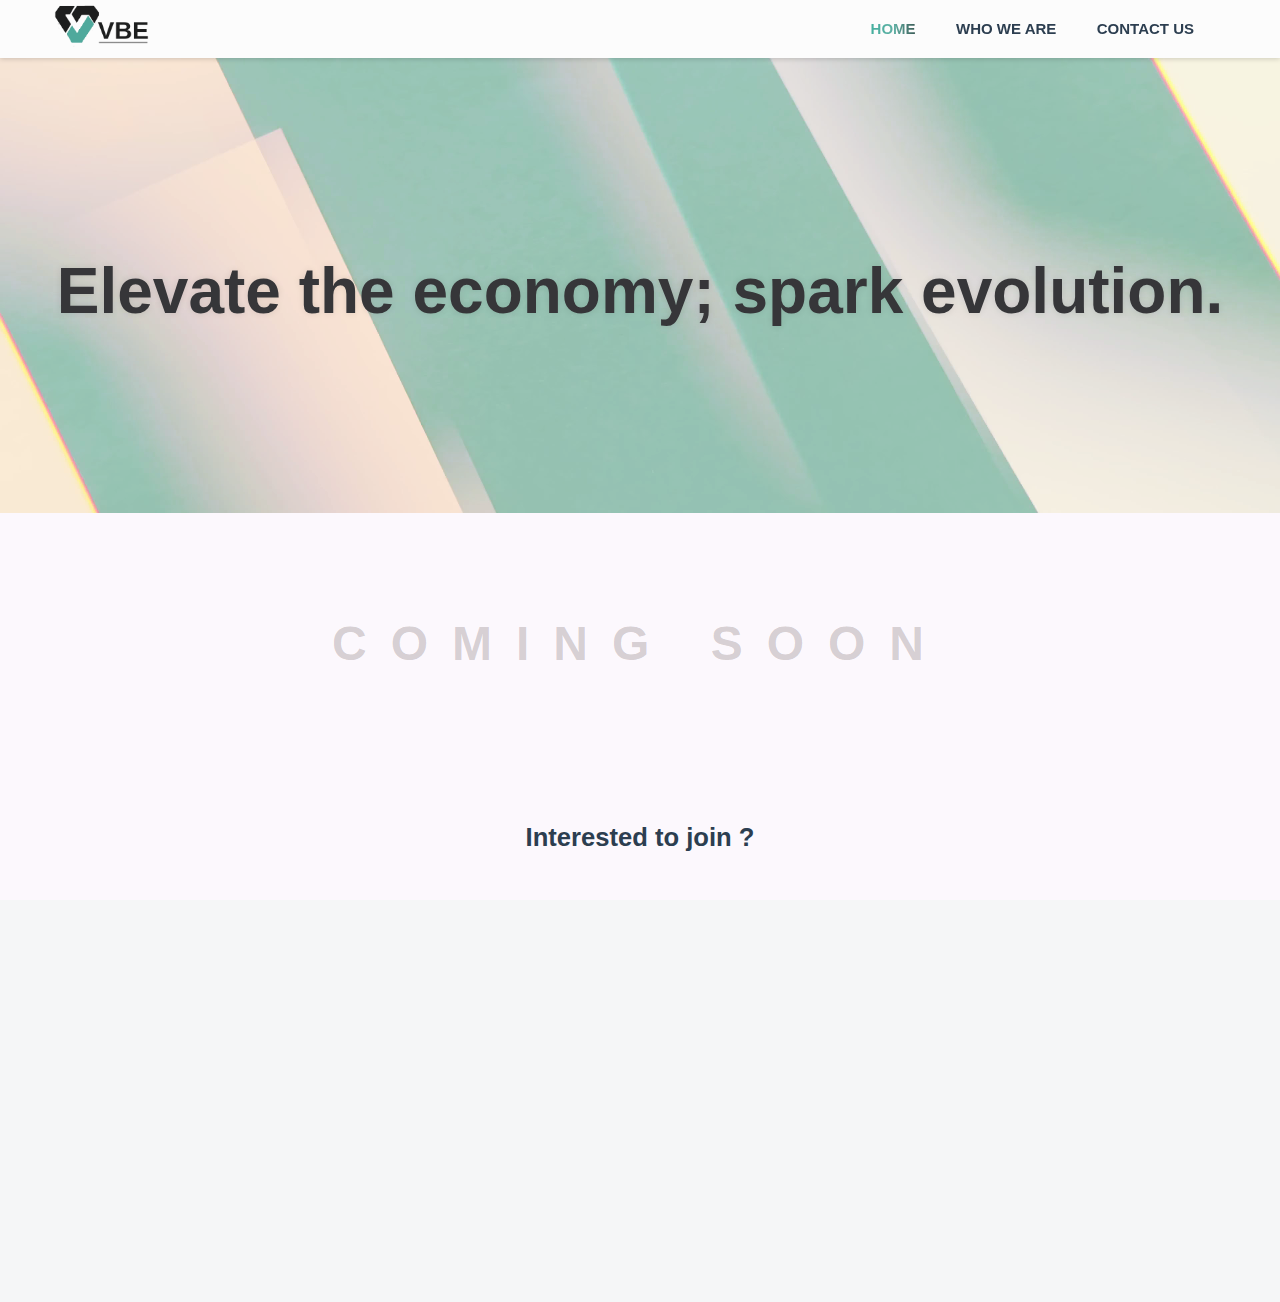
==== commit 30c9a779: "adding interested section" ====
--- a/index.html
+++ b/index.html
@@ -46,6 +46,7 @@
         #menu>ul>li.selected>a {
             background: linear-gradient(to right, #33AE9B 0%, #60b0a4 50%, #222323 100%);
             -webkit-background-clip: text;
+            background-clip: text;
             -webkit-text-fill-color: transparent;
 
         }
@@ -302,12 +303,15 @@
         overflow-x:hidden;
         }
         #myVideo{
-            position: absolute;
-            top: 0;
-            left:0;
             overflow: hidden;
             display: flex;
-            width:100%;
+            position: absolute;
+            left: 0;
+            top: 0;
+            width: 100%;
+            height: 100%;
+            object-fit: cover;
+            opacity: 0.7;
         }
         p::after{
         content: "\a";
@@ -317,6 +321,103 @@
             content: "\a";
             white-space: pre;
         }
+        #comingsoon{
+            text-align: center;
+            letter-spacing: 24px;
+            font-size: 48px;
+            text-transform: uppercase;
+            color: #5743433d;
+            font-weight: 900;
+        }
+    @import url('https://fonts.googleapis.com/css?family=Nunito:400,700');
+    * {
+        transition: all 0.3s ease-out;
+    }
+    html, body {
+        height: 100%;
+        font-family: "Nunito", sans-serif;
+        font-size: 16px;
+    }
+    .container {
+        width: 100%;
+        height: 100%;
+        display: flex;
+        flex-wrap: wrap;
+        align-items: center;
+        justify-content: center;
+    }
+    h3 {
+        color: #262626;
+        font-size: 17px;
+        line-height: 24px;
+        font-weight: 700;
+        margin-bottom: 4px;
+    }
+    p {
+        font-size: 17px;
+        font-weight: 400;
+        line-height: 20px;
+        color: #666;
+    }
+    p.small {
+        font-size: 14px;
+    }
+    .go-corner {
+        display: flex;
+        align-items: center;
+        justify-content: center;
+        position: absolute;
+        width: 32px;
+        height: 32px;
+        overflow: hidden;
+        top: 0;
+        right: 0;
+        background-color: #32ae9b;
+        border-radius: 0 4px 0 32px;
+    }
+    .go-arrow {
+        margin-top: -4px;
+        margin-right: -4px;
+        color: white;
+        font-family: courier, sans;
+    }
+    .card1 {
+        display: block;
+        position: relative;
+        max-width: 262px;
+        background-color: #f2f8f9;
+        border-radius: 4px;
+        padding: 32px 24px;
+        margin: 12px;
+        text-decoration: none;
+        z-index: 0;
+        overflow: hidden;
+    }
+    .card1:before {
+        content: "";
+        position: absolute;
+        z-index: -1;
+        top: -16px;
+        right: -16px;
+        background: #32ae9b;
+        height: 32px;
+        width: 32px;
+        border-radius: 32px;
+        transform: scale(1);
+        transform-origin: 50% 50%;
+        transition: transform 0.25s ease-out;
+    }
+    .card1:hover:before {
+        transform: scale(21);
+    }
+    .card1:hover p {
+        transition: all 0.3s ease-out;
+        color: rgba(255, 255, 255, 0.8);
+    }
+    .card1:hover h3 {
+        transition: all 0.3s ease-out;
+        color: #fff;
+    }
     </style>
 </head>
 
@@ -355,6 +456,7 @@
                 </div>
             </div>
         </header>
+
         <div id="bigbar" class="over-bigbar">
             <div class="mz_component mz_banner">
                 <video id="myVideo" loop autoplay mute>
@@ -386,115 +488,56 @@
                         <div class="column-12-12">
                             <div class="mz_component mz_wysiwyg mz_editable">
                                 <div class="moze-wysiwyg-editor"> 
-                                    <h2  style="text-align:center;">What is VBE?</h2>
-                                    <p style="font-size: 1.1em;font-weight: 500;color: #1c1b1b;">Values based economy is an avant-garde company rewriting the economy at the root to expedite the transition into an ever improving future.
-                                    VBE is composed of two fully independant companies; the values rating agency (VRA) and the values creating agency (VCA).</p>
+                                    <h1  style="text-align:center;" id="comingsoon">Coming Soon</h1>
                                 </div>     
                             </div>
                         </div>
                     </div>
                 </div>
             </div>
-
-            <div class="section section-customizable section-bg-none section-text-color-none section-height-m section-width-l"
-                data-row-id="8958552" data-row-slice="text" data-row-slice-variant="text-1x1" style="position: relative;padding-top: 0px;">
-                <div class="container">
-                    <div class="gridrow section-content">
-                        <div class="gridrow center-horizontally">
-                            <div class="column-12-12" style="padding:25px;">
-                                <div class="mz_component mz_wysiwyg mz_editable" >
-                                    <div class="moze-wysiwyg-editor"> 
-                                        <h2 style="text-align:center;">How does it work?</h2>
-                                    </div>     
+        </div>
+    </div>
+
+    <div class="mz_component mz_grid" data-cid="74212139" data-pid="9734166">
+        <div class="section section-customizable section-bg-none section-text-color-none section-height-m section-width-l"
+            data-row-id="8958551" data-row-slice="text" data-row-slice-variant="text-1x1" style="padding-bottom: 5px;position: relative;">
+            <div class="container">
+                <div class="gridrow section-content" >
+                    <div class="column-12-12">
+                        <div class="mz_component mz_wysiwyg mz_editable">
+                            <div class="moze-wysiwyg-editor"> 
+                                <h2  style="text-align:center;">Interested to join ?</h2>
+                            </div>     
+                        </div>
+                    </div>
+                    <div class="container" style="text-align:center">
+                        <a class="card1" href="#">
+                            <h3>Collaboration</h3>
+                            <p class="small">Card description with lots of great facts and interesting details.</p>
+                            <div class="go-corner" href="#">
+                                <div class="go-arrow">
+                                →
                                 </div>
                             </div>
-                            <div class="gridrow section-content" style="padding: 40px;">
-                                <div class="column-5-12">
-                                    <div class="mz_component mz_wysiwyg mz_editable">
-                                        <div class="moze-wysiwyg-editor">
-                                            <h2><img src="images/step1.png" style="width: 10%;"></h2>
-                                            <p>
-                                                Each organization joining the VBE network will be rated by the VCA according to their SEI standards and practices.
-                                            </p>
-                                            <p>
-                                                Sustainability
-                                                Referring to both Environmental and Social sustainability, from employee satisfaction to energy efficiency to product lifespan, every aspect of sustainability is accounted for and evaluated.
-                                            </p>
-                                            <p> 
-                                                Ethics
-                                                When applicable, organizations should report their findings on the short and long term impact of their services, products, technologies.
-                                                The VRA will comission its own impact research report before providing the Ethics rating.
-                                            </p>
-                                            <p>
-                                                Innovation
-                                                Any and all innovation aimed at improving the current state of affairs at any level will be assessed for its impact and rated.
-                                                All three standards are dynamic and ever-evolving and will be consistently updated by the VRA.
-                                            </p>
-                                        </div>
-                                    </div>
+                        </a>
+                        <a class="card1" href="#">
+                            <h3>Business</h3>
+                            <p class="small">Card description with lots of great facts and interesting details.</p>
+                            <div class="go-corner" href="#">
+                                <div class="go-arrow">
+                                →
                                 </div>
-                                <div class="column-7-12">
-                                    <img src="images/RatingAccountabilityStandard8.png" style="width:100%;"></img>
+                            </div>
+                        </a>
+                        <a class="card1" href="#">
+                            <h3>Organizations & Countries</h3>
+                            <p class="small">Card description with lots of great facts and interesting details.</p>
+                            <div class="go-corner" href="#">
+                                <div class="go-arrow">
+                                →
                                 </div>
                             </div>
-                            <div class="gridrow section-content">
-                                <div class="column-7-12">
-                                    <div class="mz_component mz_wysiwyg mz_editable">
-                                        <div class="moze-wysiwyg-editor">
-                                            <img src="" style="width: 161%;position: relative;top: -195px;left: -83px;"></img>
-                                        </div>
-                                    </div>
-                                </div>
-                                <div class="column-5-12">
-                                    <div class="mz_component mz_wysiwyg mz_editable">
-                                        <div class="moze-wysiwyg-editor">
-                                            <h2><img src="images/step2.png" style="width: 10%;"></h2>
-                                            <p>Rated organizations in our network sell their products and services through our payment platform.
-                                                All products, services etc are discounted. Buyers will find the most competitive prices when purchasing with the VBE payment system.
-                                                VBE will pay its network partners the discount offered and the higher an organization's rating, the higher the profits and priveleges it can receive.</p>
-                                        </div>
-                                    </div>
-                                </div>
-                            </div>  
-                            <div class="gridrow section-content" style="padding: 40px;">
-                                <div class="column-5-12">
-                                    <div class="mz_component mz_wysiwyg mz_editable">
-                                        <div class="moze-wysiwyg-editor">
-                                            <h2><img src="images/step3.png" style="width: 10%;"></h2>
-                                            <p>A number of Value digital coins is created every time a transaction takes place.
-                                                VBE network partners choose the discounts to be paid back by VBE either in Fiat currency or Value currency.
-                                                The value currency is an energy efficient, ethically responsible digital stable currency. Individuals and third parties can buy and sell V coins for monetary gain.
-                                                Button (Simulate the VBE economy)</p>
-                                        </div>
-                                    </div>
-                                </div>
-                                <div class="column-7-12">
-                                    <img src="" style="width: 161%;position: relative;top: -195px;left: -83px;"></img>
-                                </div>
-                            </div>                      
-                        </div>
-                </div>
-            </div>
-            <div class="section section-customizable section-image section-bg-none section-text-color-none section-height-m section-width-l"
-                data-row-id="8958597" data-row-slice="image" data-row-slice-variant="image-right-narrow">
-                <div class="container">
-                    <div class="gridrow center-horizontally">
-                        <div class="column-7-12">
-                            <div class="mz_component mz_wysiwyg mz_editable">
-                                <div class="moze-wysiwyg-editor">
-                                    <h1>Interested in our project?<br></h1>
-                                    <p>Diam quis enim lobortis scelerisque fermentum dui faucibus in ornare quam
-                                        viverra.<br>Mauris commodo quis imperdiet massa tincidunt nunc pulvinar sapien.
-                                    </p>
-                                </div>
-                            </div>
-                        </div>
-                        <div class="column-5-12">
-                            <div class="mz_component mz_inlineimagebox" >
-                                <img
-                                    src="../site-1969129.mozfiles.com/files/1969129/inlinepicturesbox/medium/74212728-a449c71ec9de15556603c6738ce0753c.jpg">
-                            </div>
-                        </div>
+                        </a>
                     </div>
                 </div>
             </div>
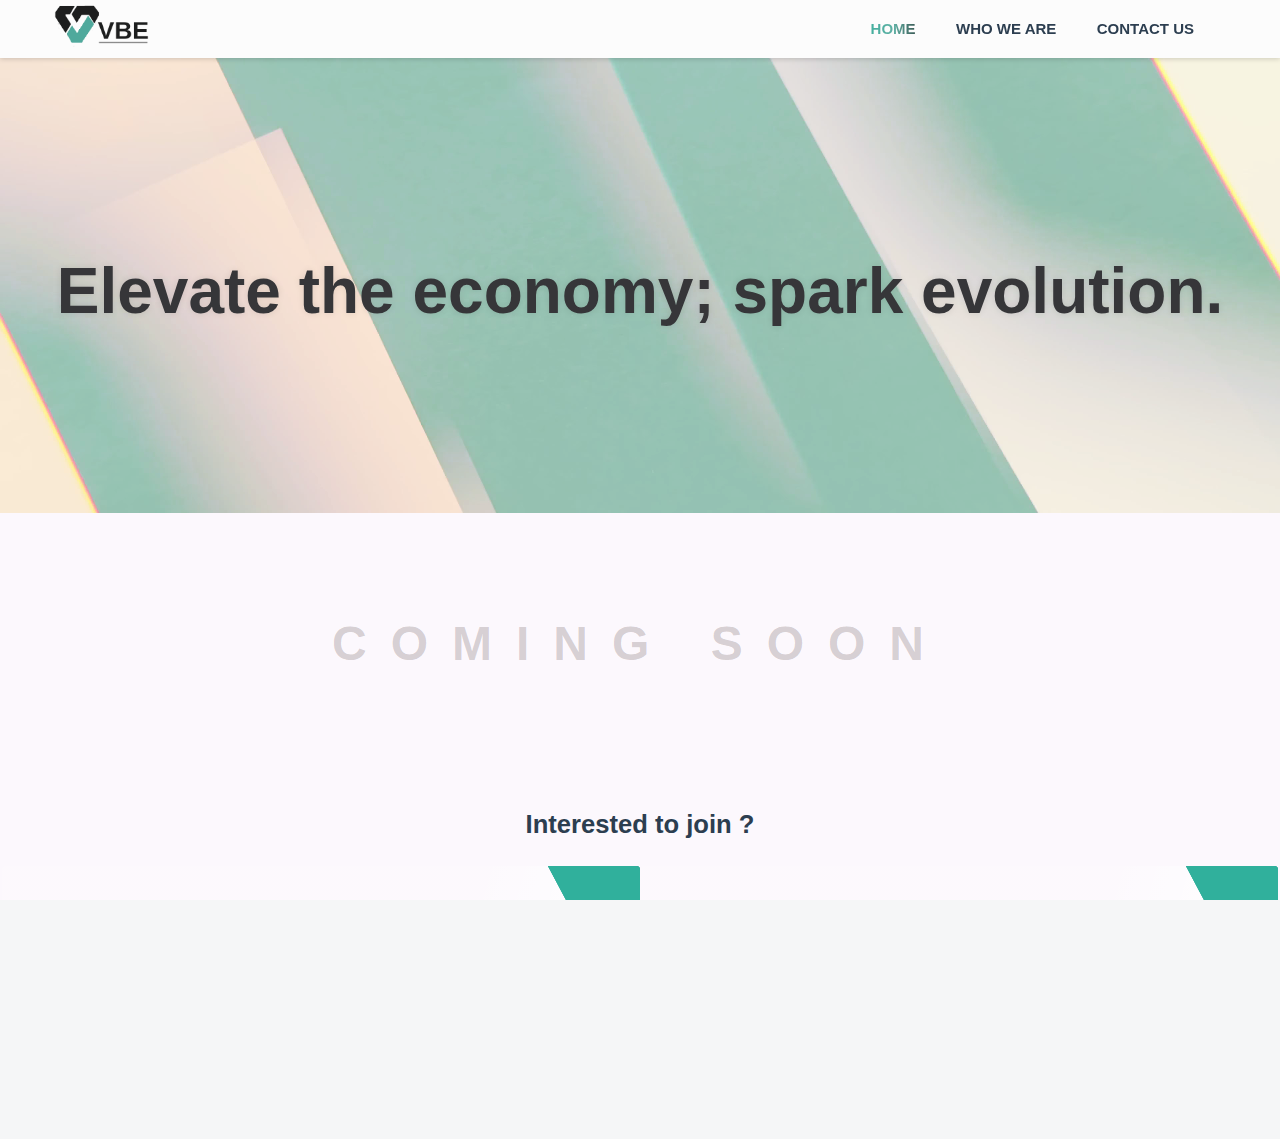
==== commit e6bf2c0b: "Adjust the intered section links" ====
--- a/index.html
+++ b/index.html
@@ -1,7 +1,7 @@
 <!doctype html>
 
 <html lang="en">
-<meta http-equiv="content-type" content="text/html;charset=UTF-8" /> 
+<meta http-equiv="content-type" content="text/html;charset=UTF-8" />
 
 <head>
     <title>VBE</title>
@@ -10,17 +10,13 @@
     <link
         href="../fonts.googleapis.com/css5f4d.css?family=Open+Sans:300,300italic,600,600italic,700,700italic&amp;subset=latin,cyrillic,latin-ext"
         rel="stylesheet" type="text/css" />
-    <link rel="stylesheet" href="designs/_shared/css/layout-shared3c54.css?v=2.0198"
-        type="text/css" />
-    <link rel="stylesheet" href="designs/breeze/css/layout3c54.css?v=2.0198"
-        type="text/css" />
-    <link rel="stylesheet" href="designs/breeze/css/editable3c54.css?v=2.0198"
-        type="text/css" />
+    <link rel="stylesheet" href="designs/_shared/css/layout-shared3c54.css?v=2.0198" type="text/css" />
+    <link rel="stylesheet" href="designs/breeze/css/layout3c54.css?v=2.0198" type="text/css" />
+    <link rel="stylesheet" href="designs/breeze/css/editable3c54.css?v=2.0198" type="text/css" />
     <link href="" rel="shortcut icon">
     <link href="" rel="apple-touch-icon">
     <script src="../ajax.googleapis.com/ajax/libs/jquery/2.2.4/jquery.min.js"></script>
-    <script
-        src="libs/js/responsivevideos/jquery.responsivevideos3c54.js?v=2.0198"></script>
+    <script src="libs/js/responsivevideos/jquery.responsivevideos3c54.js?v=2.0198"></script>
     <link
         href="../fonts.googleapis.com/css3bbc.css?family=Merriweather:300,300italic,700,700italic|Raleway:500,700,700italic&amp;subset=latin,latin-ext,cyrillic,hebrew"
         rel="stylesheet" type="text/css" />
@@ -79,12 +75,16 @@
 
         a,
         .mz_editable a {
-            color: #6dbcdb
+            color: #30b09c;
         }
 
         a:hover,
         .mz_editable a:hover {
-            color: #fc4349
+            background-position: 0 0, 0 0;
+            -webkit-transition-duration: 0.5s;
+            -moz-transition-duration: 0.5s;
+            transition-duration: 0.5s;
+            color: #30b09c;
         }
 
         .moze-form .moze-formbutton,
@@ -131,7 +131,7 @@
         .mz_editable h1,
         .mz_editable h1.moze-megatitle,
         .mz_editable h1 a {
-            color: #6dbcdb
+            color: #30b09c;
         }
 
         .mz_editable h2,
@@ -297,12 +297,13 @@
         }
     </style>
     <style>
-        html,body {
-        margin:0;
-        padding:0;
-        overflow-x:hidden;
-        }
-        #myVideo{
+        html,
+        body {
+            margin: 0;
+            padding: 0;
+            overflow-x: hidden;
+        }
+        #myVideo {
             overflow: hidden;
             display: flex;
             position: absolute;
@@ -313,15 +314,18 @@
             object-fit: cover;
             opacity: 0.7;
         }
-        p::after{
-        content: "\a";
-        white-space: pre;
-        }
-        p::before{
+
+        p::after {
             content: "\a";
             white-space: pre;
         }
-        #comingsoon{
+
+        p::before {
+            content: "\a";
+            white-space: pre;
+        }
+
+        #comingsoon {
             text-align: center;
             letter-spacing: 24px;
             font-size: 48px;
@@ -329,95 +333,142 @@
             color: #5743433d;
             font-weight: 900;
         }
-    @import url('https://fonts.googleapis.com/css?family=Nunito:400,700');
-    * {
-        transition: all 0.3s ease-out;
-    }
-    html, body {
-        height: 100%;
-        font-family: "Nunito", sans-serif;
-        font-size: 16px;
-    }
-    .container {
-        width: 100%;
-        height: 100%;
-        display: flex;
-        flex-wrap: wrap;
-        align-items: center;
-        justify-content: center;
-    }
-    h3 {
-        color: #262626;
-        font-size: 17px;
-        line-height: 24px;
-        font-weight: 700;
-        margin-bottom: 4px;
-    }
-    p {
-        font-size: 17px;
-        font-weight: 400;
-        line-height: 20px;
-        color: #666;
-    }
-    p.small {
-        font-size: 14px;
-    }
-    .go-corner {
-        display: flex;
-        align-items: center;
-        justify-content: center;
-        position: absolute;
-        width: 32px;
-        height: 32px;
-        overflow: hidden;
-        top: 0;
-        right: 0;
-        background-color: #32ae9b;
-        border-radius: 0 4px 0 32px;
-    }
-    .go-arrow {
-        margin-top: -4px;
-        margin-right: -4px;
-        color: white;
-        font-family: courier, sans;
-    }
-    .card1 {
-        display: block;
-        position: relative;
-        max-width: 262px;
-        background-color: #f2f8f9;
-        border-radius: 4px;
-        padding: 32px 24px;
-        margin: 12px;
-        text-decoration: none;
-        z-index: 0;
-        overflow: hidden;
-    }
-    .card1:before {
-        content: "";
-        position: absolute;
-        z-index: -1;
-        top: -16px;
-        right: -16px;
-        background: #32ae9b;
-        height: 32px;
-        width: 32px;
-        border-radius: 32px;
-        transform: scale(1);
-        transform-origin: 50% 50%;
-        transition: transform 0.25s ease-out;
-    }
-    .card1:hover:before {
-        transform: scale(21);
-    }
-    .card1:hover p {
-        transition: all 0.3s ease-out;
-        color: rgba(255, 255, 255, 0.8);
-    }
-    .card1:hover h3 {
-        transition: all 0.3s ease-out;
-        color: #fff;
-    }
+
+        @import url('https://fonts.googleapis.com/css?family=Nunito:400,700');
+
+        * {
+            transition: all 0.3s ease-out;
+        }
+
+        html,
+        body {
+            height: 100%;
+            font-family: "Nunito", sans-serif;
+            font-size: 16px;
+        }
+
+        .container {
+            width: 100%;
+            height: 100%;
+            display: flex;
+            flex-wrap: wrap;
+            align-items: center;
+            justify-content: center;
+        }
+
+        h3 {
+            color: #262626;
+            font-size: 17px;
+            line-height: 24px;
+            font-weight: 700;
+            margin-bottom: 4px;
+        }
+
+        p {
+            font-size: 17px;
+            font-weight: 400;
+            line-height: 20px;
+            color: #666;
+        }
+
+        p.small {
+            font-size: 14px;
+        }
+
+        .go-corner {
+            display: inline-block;
+            align-items: center;
+            justify-content: center;
+            position: absolute;
+            width: 0;
+            height: 0;
+            overflow: hidden;
+            top: -55px;
+            right: -79px;
+            background-color: #32ae9b;
+            border-style: solid;
+            border-width: 0 0 228px 131px;
+            transform: rotate(-28deg);
+        }
+
+        .go-arrow {
+            margin-top: -4px;
+            margin-right: -4px;
+            color: white;
+            font-family: courier, sans;
+        }
+
+        .card1 {
+            display: block;
+            position: relative;
+            max-width: 50%;
+            background-color: #fdf7fd00;
+            border-radius: 4px;
+            padding: 32px 24px;
+            text-decoration: none;
+            z-index: 0;
+            overflow: hidden;
+            background-repeat: no-repeat;
+            background-position: -120px -120px, 0 0;
+
+            background-image: -webkit-linear-gradient(top left,
+                    rgba(255, 255, 255, 0.2) 0%,
+                    rgba(255, 255, 255, 0.2) 37%,
+                    rgba(255, 255, 255, 0.8) 45%,
+                    rgba(255, 255, 255, 0.0) 50%);
+            background-image: -moz-linear-gradient(0 0,
+                    rgba(255, 255, 255, 0.2) 0%,
+                    rgba(255, 255, 255, 0.2) 37%,
+                    rgba(255, 255, 255, 0.8) 45%,
+                    rgba(255, 255, 255, 0.0) 50%);
+            background-image: -o-linear-gradient(0 0,
+                    rgba(255, 255, 255, 0.2) 0%,
+                    rgba(255, 255, 255, 0.2) 37%,
+                    rgba(255, 255, 255, 0.8) 45%,
+                    rgba(255, 255, 255, 0.0) 50%);
+            background-image: linear-gradient(0 0,
+                    rgba(255, 255, 255, 0.2) 0%,
+                    rgba(255, 255, 255, 0.2) 37%,
+                    rgba(255, 255, 255, 0.8) 45%,
+                    rgba(255, 255, 255, 0.0) 50%);
+
+            -moz-background-size: 250% 250%, 100% 100%;
+            background-size: 250% 250%, 100% 100%;
+
+            -webkit-transition: background-position 0s ease;
+            -moz-transition: background-position 0s ease;
+            -o-transition: background-position 0s ease;
+            transition: background-position 0s ease;
+        }
+
+        .card1:before {
+            content: "";
+            position: absolute;
+            z-index: -1;
+            top: -16px;
+            right: -16px;
+            background: #32ae9b;
+            height: 32px;
+            width: 32px;
+            border-radius: 32px;
+            transform: scale(1);
+            transform-origin: 50% 50%;
+            transition: transform 0.25s ease-out;
+        }
+
+        .card1:hover:before {
+            transform: scale(40);
+        }
+
+        .card1:hover p {
+            transition: all 0.3s ease-out;
+            color: rgba(255, 255, 255, 0.8);
+        }
+
+        .card1:hover h3 {
+            transition: all 0.3s ease-out;
+            color: #fff;
+        }
     </style>
 </head>
 
@@ -460,8 +511,8 @@
         <div id="bigbar" class="over-bigbar">
             <div class="mz_component mz_banner">
                 <video id="myVideo" loop autoplay mute>
-                    <source src="images/intro.mp4" type="video/mp4"> 
-                    <source src="images/intro.webm" type="video/webm"> 
+                    <source src="images/intro.mp4" type="video/mp4">
+                    <source src="images/intro.webm" type="video/webm">
                 </video>
             </div>
             <div id="bigbar-colorizer" style="background:transparent;"></div>
@@ -470,8 +521,9 @@
                     <div id="bigbar-overlay" style="padding-left: 0px;padding-right: 0px;">
                         <div class="bigbar-h1">
                             <div class="mz_component mz_wysiwyg mz_editable">
-                                <div class="moze-wysiwyg-editor" style="color: #363639;font-size: 4.0rem;position: relative;top: 45px;">
-                                  Elevate the economy; spark evolution.
+                                <div class="moze-wysiwyg-editor"
+                                    style="color: #363639;font-size: 4.0rem;position: relative;top: 45px;">
+                                    Elevate the economy; spark evolution.
                                 </div>
                             </div>
                         </div>
@@ -482,14 +534,15 @@
 
         <div class="mz_component mz_grid" data-cid="74212139" data-pid="9734166">
             <div class="section section-customizable section-bg-none section-text-color-none section-height-m section-width-l"
-                data-row-id="8958551" data-row-slice="text" data-row-slice-variant="text-1x1" style="padding-bottom: 5px;position: relative;">
+                data-row-id="8958551" data-row-slice="text" data-row-slice-variant="text-1x1"
+                style="padding-bottom: 5px;position: relative;">
                 <div class="container">
-                    <div class="gridrow section-content" >
+                    <div class="gridrow section-content">
                         <div class="column-12-12">
                             <div class="mz_component mz_wysiwyg mz_editable">
-                                <div class="moze-wysiwyg-editor"> 
-                                    <h1  style="text-align:center;" id="comingsoon">Coming Soon</h1>
-                                </div>     
+                                <div class="moze-wysiwyg-editor">
+                                    <h1 style="text-align:center;" id="comingsoon">Coming Soon</h1>
+                                </div>
                             </div>
                         </div>
                     </div>
@@ -500,41 +553,35 @@
 
     <div class="mz_component mz_grid" data-cid="74212139" data-pid="9734166">
         <div class="section section-customizable section-bg-none section-text-color-none section-height-m section-width-l"
-            data-row-id="8958551" data-row-slice="text" data-row-slice-variant="text-1x1" style="padding-bottom: 5px;position: relative;">
-            <div class="container">
-                <div class="gridrow section-content" >
+            data-row-id="8958551" data-row-slice="text" data-row-slice-variant="text-1x1"
+            style="padding-bottom: 5px;position: relative;">
+            <div class="mz_component mz_grid">
+                <div class="gridrow section-content">
                     <div class="column-12-12">
-                        <div class="mz_component mz_wysiwyg mz_editable">
-                            <div class="moze-wysiwyg-editor"> 
-                                <h2  style="text-align:center;">Interested to join ?</h2>
-                            </div>     
+                        <div class="mz_component mz_wysiwyg mz_editable" style="margin:5px;">
+                            <div class="moze-wysiwyg-editor">
+                                <h2 style="text-align:center;">Interested to join ?</h2>
+                            </div>
                         </div>
                     </div>
-                    <div class="container" style="text-align:center">
-                        <a class="card1" href="#">
-                            <h3>Collaboration</h3>
-                            <p class="small">Card description with lots of great facts and interesting details.</p>
+                    <div class="mz_component mz_grid" style="text-align:center;margin: 22px;">
+                        <a class="column-12-12 card1" href="#">
+                            <h3>Organizations</h3>
+                            <p class="small">VBE Offer Goverments, Unions and Business the opportunity to join the
+                                network and learn more about our practices.</p>
                             <div class="go-corner" href="#">
                                 <div class="go-arrow">
-                                →
+                                    <span>+</span>
                                 </div>
                             </div>
                         </a>
-                        <a class="card1" href="#">
-                            <h3>Business</h3>
-                            <p class="small">Card description with lots of great facts and interesting details.</p>
+                        <a class="column-12-12 card1" href="#">
+                            <h3>Individuals</h3>
+                            <p class="small">VBE includes individuals and NGOs to join our network and benefit from the
+                                this opportunity.</p>
                             <div class="go-corner" href="#">
                                 <div class="go-arrow">
-                                →
-                                </div>
-                            </div>
-                        </a>
-                        <a class="card1" href="#">
-                            <h3>Organizations & Countries</h3>
-                            <p class="small">Card description with lots of great facts and interesting details.</p>
-                            <div class="go-corner" href="#">
-                                <div class="go-arrow">
-                                →
+                                    <span>+</span>
                                 </div>
                             </div>
                         </a>
@@ -544,7 +591,7 @@
         </div>
     </div>
 
-    <footer id="bottom">
+    <footer id="bottom" style="height:30px;">
         <div id="footer">
             <div id="foottext">
                 <div class="mz_component mz_wysiwyg mz_editable">
@@ -566,4 +613,5 @@
         });
     </script>
 </body>
+
 </html>